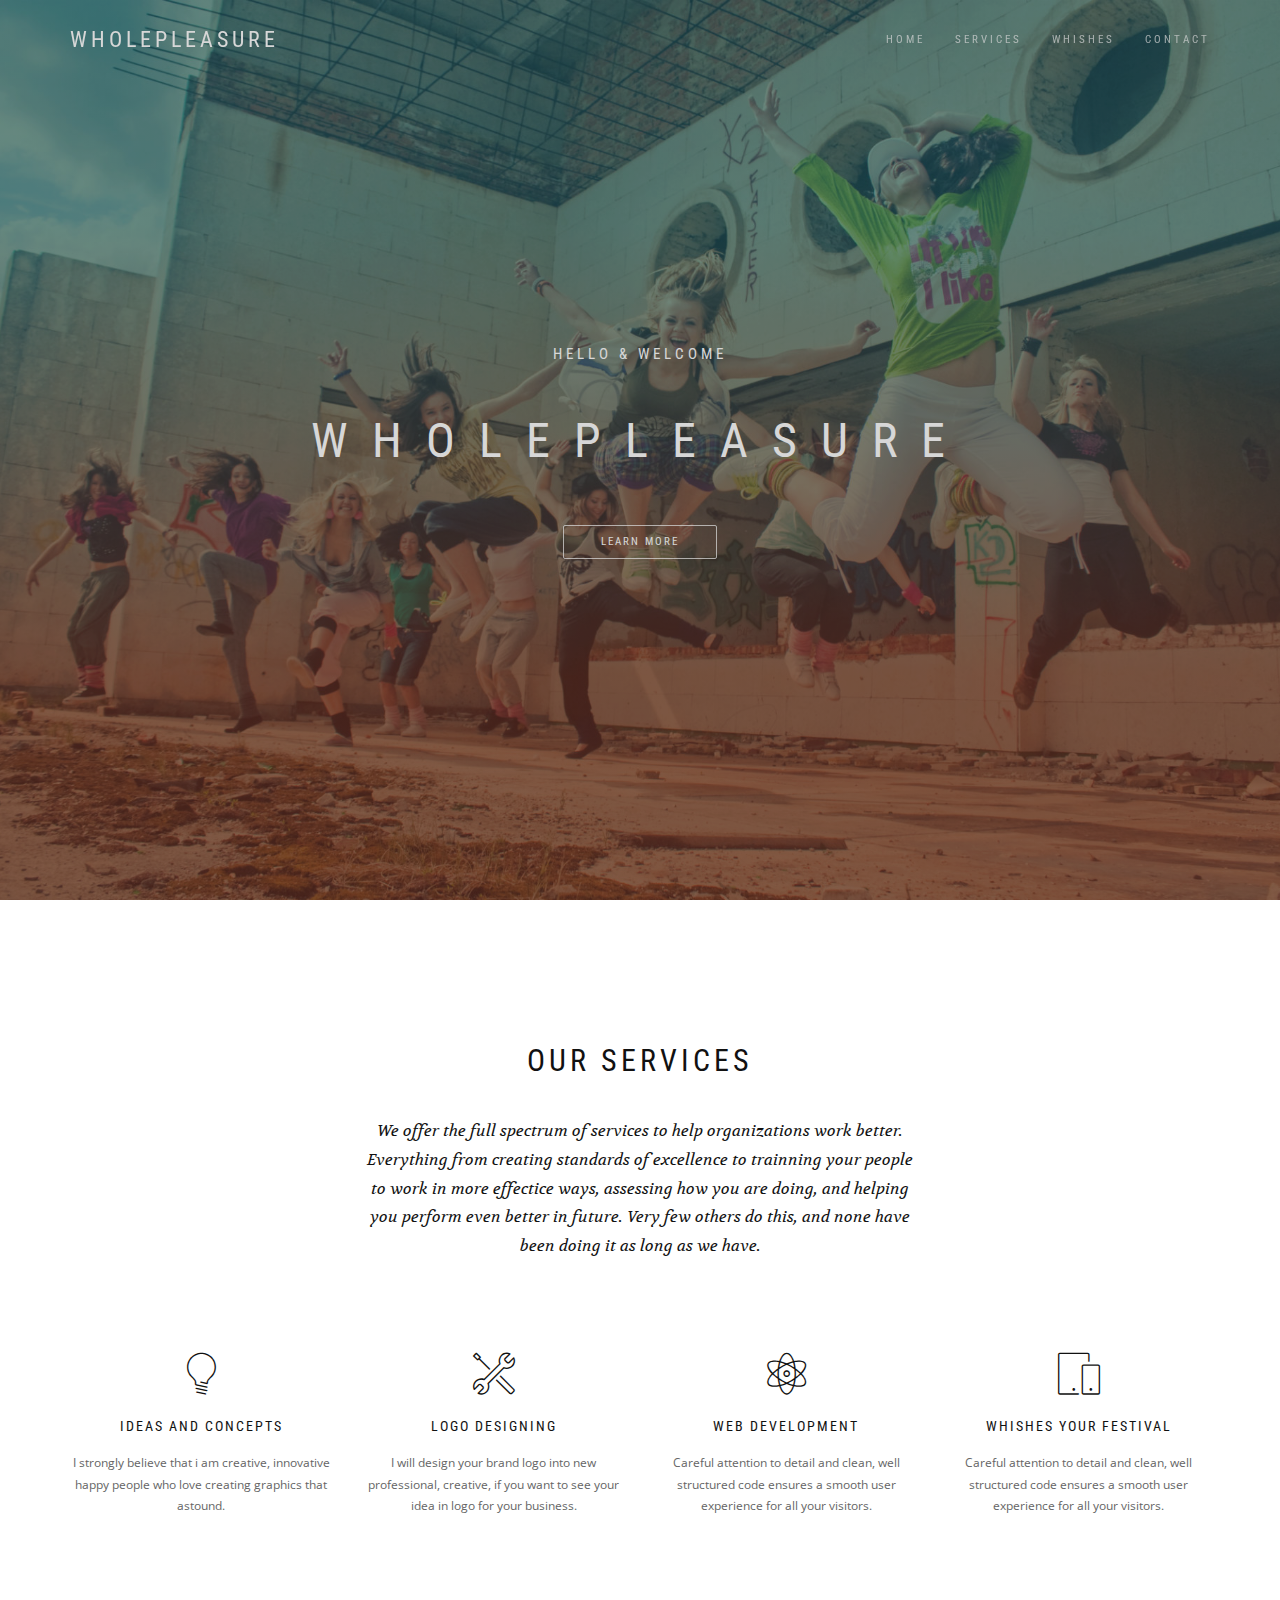
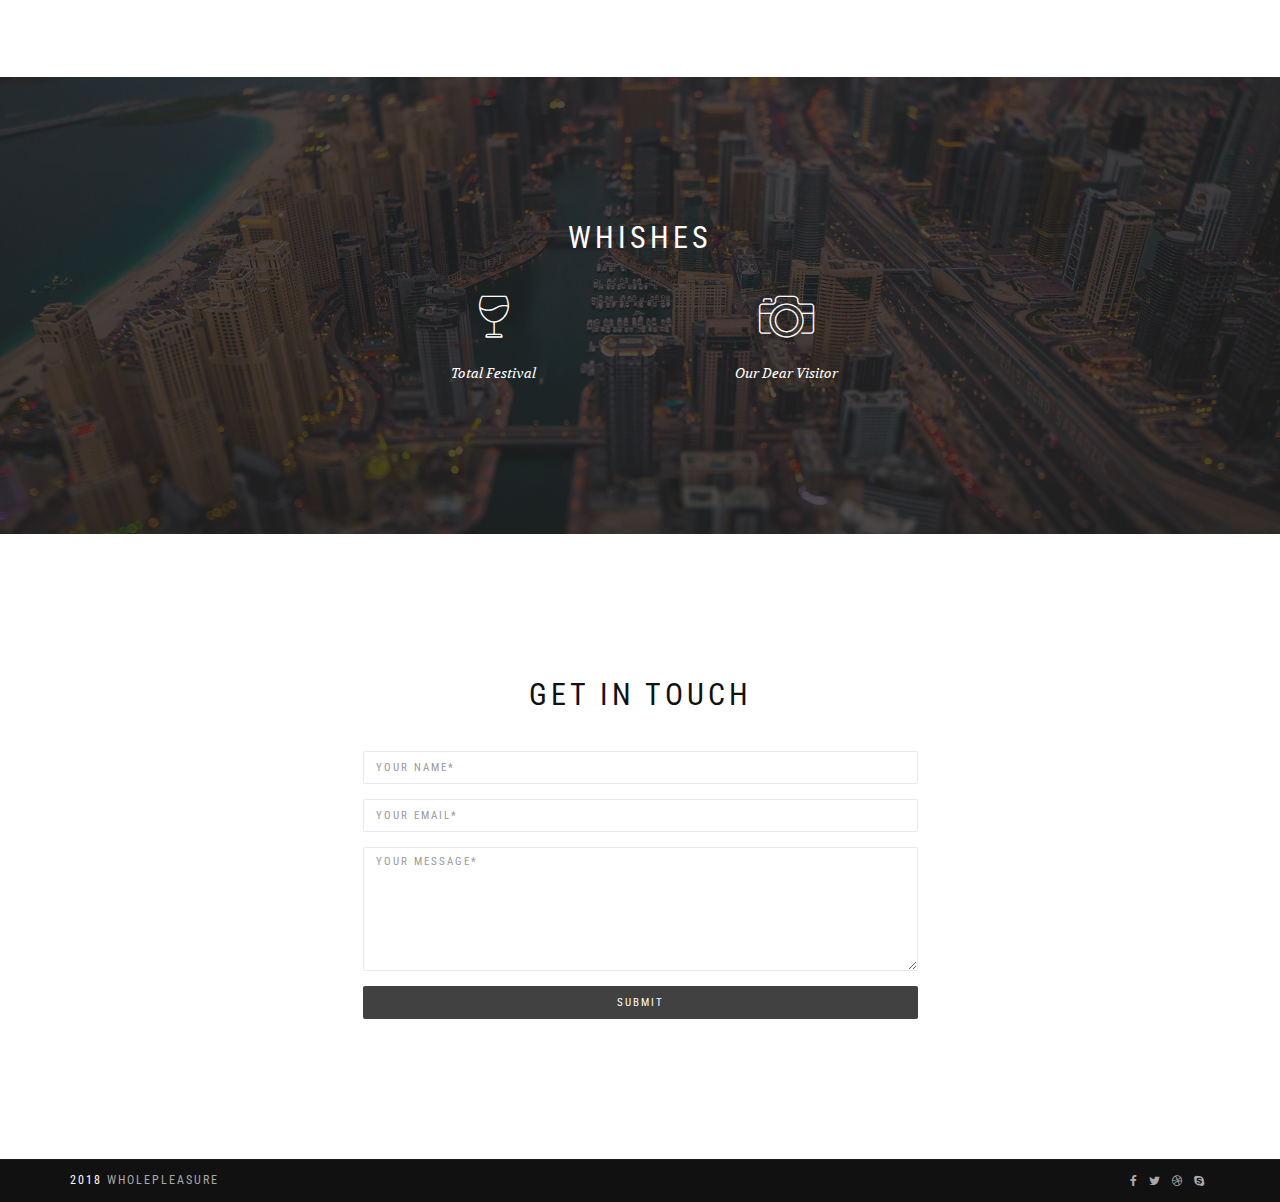
==== public/index.html @ 52332b9b "Initial" ====
<!DOCTYPE html>
<html lang="en-US" dir="ltr">
  <head>
    <meta charset="utf-8">
    <meta http-equiv="X-UA-Compatible" content="IE=edge">
    <meta name="viewport" content="width=device-width, initial-scale=1">
    <!--  
    Document Title
    =============================================
    -->
    <title>Titan | Multipurpose HTML5 Template</title>
    <!--  
    Favicons
    =============================================
    -->
    <link rel="manifest" href="/manifest.json">
    <meta name="msapplication-TileColor" content="#ffffff">
    <meta name="msapplication-TileImage" content="assets/images/favicons/ms-icon-144x144.png">
    <meta name="theme-color" content="#ffffff">
    <!--  
    Stylesheets
    =============================================
    
    -->
    <!-- Default stylesheets-->
    <link href="assets/lib/bootstrap/dist/css/bootstrap.min.css" rel="stylesheet">
    <!-- Template specific stylesheets-->
    <link href="https://fonts.googleapis.com/css?family=Roboto+Condensed:400,700" rel="stylesheet">
    <link href="https://fonts.googleapis.com/css?family=Volkhov:400i" rel="stylesheet">
    <link href="https://fonts.googleapis.com/css?family=Open+Sans:300,400,600,700,800" rel="stylesheet">
    <link href="assets/lib/animate.css/animate.css" rel="stylesheet">
    <link href="assets/lib/components-font-awesome/css/font-awesome.min.css" rel="stylesheet">
    <link href="assets/lib/et-line-font/et-line-font.css" rel="stylesheet">
    <link href="assets/lib/flexslider/flexslider.css" rel="stylesheet">
    <link href="assets/lib/owl.carousel/dist/assets/owl.carousel.min.css" rel="stylesheet">
    <link href="assets/lib/owl.carousel/dist/assets/owl.theme.default.min.css" rel="stylesheet">
    <link href="assets/lib/magnific-popup/dist/magnific-popup.css" rel="stylesheet">
    <link href="assets/lib/simple-text-rotator/simpletextrotator.css" rel="stylesheet">
    <!-- Main stylesheet and color file-->
    <link href="assets/css/style.css" rel="stylesheet">
    <link id="color-scheme" href="assets/css/colors/default.css" rel="stylesheet">
  </head>
  <body data-spy="scroll" data-target=".onpage-navigation" data-offset="60">
    <main>
      <div class="page-loader">
        <div class="loader">Loading...</div>
      </div>
      <nav class="navbar navbar-custom navbar-transparent navbar-fixed-top one-page" role="navigation">
        <div class="container">
          <div class="navbar-header">
            <button class="navbar-toggle" type="button" data-toggle="collapse" data-target="#custom-collapse"><span class="sr-only">Toggle navigation</span><span class="icon-bar"></span><span class="icon-bar"></span><span class="icon-bar"></span></button><a class="navbar-brand" href="index.html">Wholepleasure</a>
          </div>
          <div class="collapse navbar-collapse" id="custom-collapse">
            <ul class="nav navbar-nav navbar-right">
              <li><a href="#totop">Home</a></li>
              <li><a class="section-scroll" href="#services">Services</a></li>
              <li><a class="section-scroll" href="#whishes">Whishes</a></li>
              <li><a class="section-scroll" href="#contact">Contact</a></li>
            </ul>
          </div>
        </div>
      </nav>
      <section class="home-section home-full-height bg-dark bg-gradient" id="home" data-background="assets/images/301004.jpg">
        <div class="titan-caption">
          <div class="caption-content">
            <div class="font-alt mb-30 titan-title-size-1">Hello &amp; welcome</div>
            <div class="font-alt mb-40 titan-title-size-4">Wholepleasure</div><a class="section-scroll btn btn-border-w btn-round" href="#">Learn More</a>
          </div>
        </div>
      </section>
      <div class="main">
        <section class="module" id="services">
          <div class="container">
            <div class="row">
              <div class="col-sm-6 col-sm-offset-3">
                <h2 class="module-title font-alt">Our Services</h2>
                <div class="module-subtitle font-serif">We offer the full spectrum of services to help organizations work better. Everything from creating standards of excellence to trainning your people to work in more effectice ways, assessing how you are doing, and helping you perform even better in future. Very few others do this, and none have been doing it as long as we have.</div>
              </div>
            </div>
            <div class="row multi-columns-row">
              <div class="col-md-3 col-sm-6 col-xs-12">
                <div class="features-item">
                  <div class="features-icon"><span class="icon-lightbulb"></span></div>
                  <h3 class="features-title font-alt">Ideas and concepts</h3>
                  <p>I strongly believe that i am creative, innovative happy people who love creating graphics that astound.</p>
                </div>
              </div>
              <div class="col-md-3 col-sm-6 col-xs-12">
                <div class="features-item">
                  <div class="features-icon"><span class="icon-tools-2"></span></div>
                  <h3 class="features-title font-alt">LOGO DESIGNING</h3>
                  <p>I will design your brand logo into new professional, creative, if you want to see your idea in logo for your business.</p>
                </div>
              </div>
              <div class="col-md-3 col-sm-6 col-xs-12">
                <div class="features-item">
                  <div class="features-icon"><span class="icon-genius"></span></div>
                  <h3 class="features-title font-alt">WEB DEVELOPMENT</h3>
                  <p>Careful attention to detail and clean, well structured code ensures a smooth user experience for all your visitors.</p>
                </div>
              </div>
              <div class="col-md-3 col-sm-6 col-xs-12">
                <div class="features-item">
                  <div class="features-icon"><span class="icon-mobile"></span></div>
                  <h3 class="features-title font-alt">WHISHES YOUR FESTIVAL</h3>
                  <p>Careful attention to detail and clean, well structured code ensures a smooth user experience for all your visitors.</p>
                </div>
              </div>
            </div>
          </div>
        </section>
        <section id='whishes' class="module bg-dark-60" data-background="assets/images/723924.jpg">
          <div class="container">
            <div class="row">
              <div class="col-sm-6 col-sm-offset-3">
                <h2 class="module-title font-alt">WHISHES</h2>
                <div class="module-subtitle font-serif"></div>
              </div>
            </div>
            <div class="row multi-columns-row">
              <div class="col-sm-6 col-md-3 col-lg-3">
                              </div>
              <div class="col-sm-6 col-md-3 col-lg-3">
                <div class="count-item mb-sm-40">
                  <div class="count-icon"><span class="icon-wine"></span></div>
                  <h3 class="count-to font-alt" data-countto="8"></h3>
                  <h5 class="count-title font-serif">Total Festival</h5>
                </div>
              </div>
              <div class="col-sm-6 col-md-3 col-lg-3">
                <div class="count-item mb-sm-40">
                  <div class="count-icon"><span class="icon-camera"></span></div>
                  <h3 class="count-to font-alt" data-countto="184"></h3>
                  <h5 class="count-title font-serif">Our Dear Visitor</h5>
                </div>
              </div>
              <div class="col-sm-6 col-md-3 col-lg-3">
                
              </div>
            </div>
          </div>
        </section>
        </div>
        <section class="module" id="contact">
          <div class="container">
            <div class="row">
              <div class="col-sm-6 col-sm-offset-3">
                <h2 class="module-title font-alt">Get in touch</h2>
                <div class="module-subtitle font-serif"></div>
              </div>
            </div>
            <div class="row">
              <div class="col-sm-6 col-sm-offset-3">
                <form id="contactForm" role="form" method="post" action="php/contact.php">
                  <div class="form-group">
                    <label class="sr-only" for="name">Name</label>
                    <input class="form-control" type="text" id="name" name="name" placeholder="Your Name*" required="required" data-validation-required-message="Please enter your name."/>
                    <p class="help-block text-danger"></p>
                  </div>
                  <div class="form-group">
                    <label class="sr-only" for="email">Email</label>
                    <input class="form-control" type="email" id="email" name="email" placeholder="Your Email*" required="required" data-validation-required-message="Please enter your email address."/>
                    <p class="help-block text-danger"></p>
                  </div>
                  <div class="form-group">
                    <textarea class="form-control" rows="7" id="message" name="message" placeholder="Your Message*" required="required" data-validation-required-message="Please enter your message."></textarea>
                    <p class="help-block text-danger"></p>
                  </div>
                  <div class="text-center">
                    <button class="btn btn-block btn-round btn-d" id="cfsubmit" type="submit">Submit</button>
                  </div>
                </form>
                <div class="ajax-response font-alt" id="contactFormResponse"></div>
              </div>
            </div>
          </div>
        </section>
        <hr class="divider-d">
        <footer class="footer bg-dark">
          <div class="container">
            <div class="row">
              <div class="col-sm-6">
                <p class="copyright font-alt">2018&nbsp;<a href="index.html">Wholepleasure</a></p>
              </div>
              <div class="col-sm-6">
                <div class="footer-social-links"><a href="#"><i class="fa fa-facebook"></i></a><a href="#"><i class="fa fa-twitter"></i></a><a href="#"><i class="fa fa-dribbble"></i></a><a href="#"><i class="fa fa-skype"></i></a>
                </div>
              </div>
            </div>
          </div>
        </footer>
      </div>
      <div class="scroll-up"><a href="#totop"><i class="fa fa-angle-double-up"></i></a></div>
    </main>
    <!--  
    JavaScripts
    =============================================
    -->
    <script src="assets/lib/jquery/dist/jquery.js"></script>
    <script src="assets/lib/bootstrap/dist/js/bootstrap.min.js"></script>
    <script src="assets/lib/wow/dist/wow.js"></script>
    <script src="assets/lib/jquery.mb.ytplayer/dist/jquery.mb.YTPlayer.js"></script>
    <script src="assets/lib/isotope/dist/isotope.pkgd.js"></script>
    <script src="assets/lib/imagesloaded/imagesloaded.pkgd.js"></script>
    <script src="assets/lib/flexslider/jquery.flexslider.js"></script>
    <script src="assets/lib/owl.carousel/dist/owl.carousel.min.js"></script>
    <script src="assets/lib/smoothscroll.js"></script>
    <script src="assets/lib/magnific-popup/dist/jquery.magnific-popup.js"></script>
    <script src="assets/lib/simple-text-rotator/jquery.simple-text-rotator.min.js"></script>
    <script src="assets/js/plugins.js"></script>
    <script src="assets/js/main.js"></script>
  </body>
</html>
---- public/assets/lib/et-line-font/et-line-font.css ----
@font-face {
	font-family: 'et-line';
	src:url('fonts/et-line.eot');
	src:url('fonts/et-line.eot?#iefix') format('embedded-opentype'),
		url('fonts/et-line.woff') format('woff'),
		url('fonts/et-line.ttf') format('truetype'),
		url('fonts/et-line.svg#et-line') format('svg');
	font-weight: normal;
	font-style: normal;
}

/* Use the following CSS code if you want to use data attributes for inserting your icons */
[data-icon]:before {
	font-family: 'et-line';
	content: attr(data-icon);
	speak: none;
	font-weight: normal;
	font-variant: normal;
	text-transform: none;
	line-height: 1;
	-webkit-font-smoothing: antialiased;
	-moz-osx-font-smoothing: grayscale;
	display:inline-block;
}

/* Use the following CSS code if you want to have a class per icon */
/*
Instead of a list of all class selectors,
you can use the generic selector below, but it's slower:
[class*="icon-"] {
*/
.icon-mobile, .icon-laptop, .icon-desktop, .icon-tablet, .icon-phone, .icon-document, .icon-documents, .icon-search, .icon-clipboard, .icon-newspaper, .icon-notebook, .icon-book-open, .icon-browser, .icon-calendar, .icon-presentation, .icon-picture, .icon-pictures, .icon-video, .icon-camera, .icon-printer, .icon-toolbox, .icon-briefcase, .icon-wallet, .icon-gift, .icon-bargraph, .icon-grid, .icon-expand, .icon-focus, .icon-edit, .icon-adjustments, .icon-ribbon, .icon-hourglass, .icon-lock, .icon-megaphone, .icon-shield, .icon-trophy, .icon-flag, .icon-map, .icon-puzzle, .icon-basket, .icon-envelope, .icon-streetsign, .icon-telescope, .icon-gears, .icon-key, .icon-paperclip, .icon-attachment, .icon-pricetags, .icon-lightbulb, .icon-layers, .icon-pencil, .icon-tools, .icon-tools-2, .icon-scissors, .icon-paintbrush, .icon-magnifying-glass, .icon-circle-compass, .icon-linegraph, .icon-mic, .icon-strategy, .icon-beaker, .icon-caution, .icon-recycle, .icon-anchor, .icon-profile-male, .icon-profile-female, .icon-bike, .icon-wine, .icon-hotairballoon, .icon-globe, .icon-genius, .icon-map-pin, .icon-dial, .icon-chat, .icon-heart, .icon-cloud, .icon-upload, .icon-download, .icon-target, .icon-hazardous, .icon-piechart, .icon-speedometer, .icon-global, .icon-compass, .icon-lifesaver, .icon-clock, .icon-aperture, .icon-quote, .icon-scope, .icon-alarmclock, .icon-refresh, .icon-happy, .icon-sad, .icon-facebook, .icon-twitter, .icon-googleplus, .icon-rss, .icon-tumblr, .icon-linkedin, .icon-dribbble {
	font-family: 'et-line';
	speak: none;
	font-style: normal;
	font-weight: normal;
	font-variant: normal;
	text-transform: none;
	line-height: 1;
	-webkit-font-smoothing: antialiased;
	-moz-osx-font-smoothing: grayscale;
	display:inline-block;
}
.icon-mobile:before {
	content: "\e000";
}
.icon-laptop:before {
	content: "\e001";
}
.icon-desktop:before {
	content: "\e002";
}
.icon-tablet:before {
	content: "\e003";
}
.icon-phone:before {
	content: "\e004";
}
.icon-document:before {
	content: "\e005";
}
.icon-documents:before {
	content: "\e006";
}
.icon-search:before {
	content: "\e007";
}
.icon-clipboard:before {
	content: "\e008";
}
.icon-newspaper:before {
	content: "\e009";
}
.icon-notebook:before {
	content: "\e00a";
}
.icon-book-open:before {
	content: "\e00b";
}
.icon-browser:before {
	content: "\e00c";
}
.icon-calendar:before {
	content: "\e00d";
}
.icon-presentation:before {
	content: "\e00e";
}
.icon-picture:before {
	content: "\e00f";
}
.icon-pictures:before {
	content: "\e010";
}
.icon-video:before {
	content: "\e011";
}
.icon-camera:before {
	content: "\e012";
}
.icon-printer:before {
	content: "\e013";
}
.icon-toolbox:before {
	content: "\e014";
}
.icon-briefcase:before {
	content: "\e015";
}
.icon-wallet:before {
	content: "\e016";
}
.icon-gift:before {
	content: "\e017";
}
.icon-bargraph:before {
	content: "\e018";
}
.icon-grid:before {
	content: "\e019";
}
.icon-expand:before {
	content: "\e01a";
}
.icon-focus:before {
	content: "\e01b";
}
.icon-edit:before {
	content: "\e01c";
}
.icon-adjustments:before {
	content: "\e01d";
}
.icon-ribbon:before {
	content: "\e01e";
}
.icon-hourglass:before {
	content: "\e01f";
}
.icon-lock:before {
	content: "\e020";
}
.icon-megaphone:before {
	content: "\e021";
}
.icon-shield:before {
	content: "\e022";
}
.icon-trophy:before {
	content: "\e023";
}
.icon-flag:before {
	content: "\e024";
}
.icon-map:before {
	content: "\e025";
}
.icon-puzzle:before {
	content: "\e026";
}
.icon-basket:before {
	content: "\e027";
}
.icon-envelope:before {
	content: "\e028";
}
.icon-streetsign:before {
	content: "\e029";
}
.icon-telescope:before {
	content: "\e02a";
}
.icon-gears:before {
	content: "\e02b";
}
.icon-key:before {
	content: "\e02c";
}
.icon-paperclip:before {
	content: "\e02d";
}
.icon-attachment:before {
	content: "\e02e";
}
.icon-pricetags:before {
	content: "\e02f";
}
.icon-lightbulb:before {
	content: "\e030";
}
.icon-layers:before {
	content: "\e031";
}
.icon-pencil:before {
	content: "\e032";
}
.icon-tools:before {
	content: "\e033";
}
.icon-tools-2:before {
	content: "\e034";
}
.icon-scissors:before {
	content: "\e035";
}
.icon-paintbrush:before {
	content: "\e036";
}
.icon-magnifying-glass:before {
	content: "\e037";
}
.icon-circle-compass:before {
	content: "\e038";
}
.icon-linegraph:before {
	content: "\e039";
}
.icon-mic:before {
	content: "\e03a";
}
.icon-strategy:before {
	content: "\e03b";
}
.icon-beaker:before {
	content: "\e03c";
}
.icon-caution:before {
	content: "\e03d";
}
.icon-recycle:before {
	content: "\e03e";
}
.icon-anchor:before {
	content: "\e03f";
}
.icon-profile-male:before {
	content: "\e040";
}
.icon-profile-female:before {
	content: "\e041";
}
.icon-bike:before {
	content: "\e042";
}
.icon-wine:before {
	content: "\e043";
}
.icon-hotairballoon:before {
	content: "\e044";
}
.icon-globe:before {
	content: "\e045";
}
.icon-genius:before {
	content: "\e046";
}
.icon-map-pin:before {
	content: "\e047";
}
.icon-dial:before {
	content: "\e048";
}
.icon-chat:before {
	content: "\e049";
}
.icon-heart:before {
	content: "\e04a";
}
.icon-cloud:before {
	content: "\e04b";
}
.icon-upload:before {
	content: "\e04c";
}
.icon-download:before {
	content: "\e04d";
}
.icon-target:before {
	content: "\e04e";
}
.icon-hazardous:before {
	content: "\e04f";
}
.icon-piechart:before {
	content: "\e050";
}
.icon-speedometer:before {
	content: "\e051";
}
.icon-global:before {
	content: "\e052";
}
.icon-compass:before {
	content: "\e053";
}
.icon-lifesaver:before {
	content: "\e054";
}
.icon-clock:before {
	content: "\e055";
}
.icon-aperture:before {
	content: "\e056";
}
.icon-quote:before {
	content: "\e057";
}
.icon-scope:before {
	content: "\e058";
}
.icon-alarmclock:before {
	content: "\e059";
}
.icon-refresh:before {
	content: "\e05a";
}
.icon-happy:before {
	content: "\e05b";
}
.icon-sad:before {
	content: "\e05c";
}
.icon-facebook:before {
	content: "\e05d";
}
.icon-twitter:before {
	content: "\e05e";
}
.icon-googleplus:before {
	content: "\e05f";
}
.icon-rss:before {
	content: "\e060";
}
.icon-tumblr:before {
	content: "\e061";
}
.icon-linkedin:before {
	content: "\e062";
}
.icon-dribbble:before {
	content: "\e063";
}
---- public/assets/lib/simple-text-rotator/simpletextrotator.css ----
.rotating {
  display: inline-block;
  -webkit-transform-style: preserve-3d;
  -moz-transform-style: preserve-3d;
  -ms-transform-style: preserve-3d;
  -o-transform-style: preserve-3d;
  transform-style: preserve-3d;
  -webkit-transform: rotateX(0) rotateY(0) rotateZ(0);
  -moz-transform: rotateX(0) rotateY(0) rotateZ(0);
  -ms-transform: rotateX(0) rotateY(0) rotateZ(0);
  -o-transform: rotateX(0) rotateY(0) rotateZ(0);
  transform: rotateX(0) rotateY(0) rotateZ(0);
  -webkit-transition: 0.5s;
  -moz-transition: 0.5s;
  -ms-transition: 0.5s;
  -o-transition: 0.5s;
  transition: 0.5s;
  -webkit-transform-origin-x: 50%;
}

.rotating.flip {
  position: relative;
}

.rotating .front, .rotating .back {
  left: 0;
  top: 0;
  -webkit-backface-visibility: hidden;
  -moz-backface-visibility: hidden;
  -ms-backface-visibility: hidden;
  -o-backface-visibility: hidden;
  backface-visibility: hidden;
}

.rotating .front {
  position: absolute;
  display: inline-block;
  -webkit-transform: translate3d(0,0,1px);
  -moz-transform: translate3d(0,0,1px);
  -ms-transform: translate3d(0,0,1px);
  -o-transform: translate3d(0,0,1px);
  transform: translate3d(0,0,1px);
}

.rotating.flip .front {
  z-index: 1;
}

.rotating .back {
  display: block;
  opacity: 0;
}

.rotating.spin {
  -webkit-transform: rotate(360deg) scale(0);
  -moz-transform: rotate(360deg) scale(0);
  -ms-transform: rotate(360deg) scale(0);
  -o-transform: rotate(360deg) scale(0);
  transform: rotate(360deg) scale(0);
}



.rotating.flip .back {
  z-index: 2;
  display: block;
  opacity: 1;
  
  -webkit-transform: rotateY(180deg) translate3d(0,0,0);
  -moz-transform: rotateY(180deg) translate3d(0,0,0);
  -ms-transform: rotateY(180deg) translate3d(0,0,0);
  -o-transform: rotateY(180deg) translate3d(0,0,0);
  transform: rotateY(180deg) translate3d(0,0,0);
}

.rotating.flip.up .back {
  -webkit-transform: rotateX(180deg) translate3d(0,0,0);
  -moz-transform: rotateX(180deg) translate3d(0,0,0);
  -ms-transform: rotateX(180deg) translate3d(0,0,0);
  -o-transform: rotateX(180deg) translate3d(0,0,0);
  transform: rotateX(180deg) translate3d(0,0,0);
}

.rotating.flip.cube .front {
  -webkit-transform: translate3d(0,0,100px) scale(0.9,0.9);
  -moz-transform: translate3d(0,0,100px) scale(0.85,0.85);
  -ms-transform: translate3d(0,0,100px) scale(0.85,0.85);
  -o-transform: translate3d(0,0,100px) scale(0.85,0.85);
  transform: translate3d(0,0,100px) scale(0.85,0.85);
}

.rotating.flip.cube .back {
  -webkit-transform: rotateY(180deg) translate3d(0,0,100px) scale(0.9,0.9);
  -moz-transform: rotateY(180deg) translate3d(0,0,100px) scale(0.85,0.85);
  -ms-transform: rotateY(180deg) translate3d(0,0,100px) scale(0.85,0.85);
  -o-transform: rotateY(180deg) translate3d(0,0,100px) scale(0.85,0.85);
  transform: rotateY(180deg) translate3d(0,0,100px) scale(0.85,0.85);
}

.rotating.flip.cube.up .back {
  -webkit-transform: rotateX(180deg) translate3d(0,0,100px) scale(0.9,0.9);
  -moz-transform: rotateX(180deg) translate3d(0,0,100px) scale(0.85,0.85);
  -ms-transform: rotateX(180deg) translate3d(0,0,100px) scale(0.85,0.85);
  -o-transform: rotateX(180deg) translate3d(0,0,100px) scale(0.85,0.85);
  transform: rotateX(180deg) translate3d(0,0,100px) scale(0.85,0.85);
}
---- public/assets/css/style.css ----
/*--------------------------------------------------------------
	Common
--------------------------------------------------------------*/
html {
  overflow-y: scroll;
  overflow-x: hidden;
  -ms-overflow-style: scrollbar;
}

body {
  background: #fff;
  font: 400 12px/1.8 "Open Sans", sans-serif;
  color: #666;
  -webkit-font-smoothing: antialiased;
}

img {
  max-width: 100%;
  height: auto;
}

iframe {
  border: 0;
}

.align-center {
  text-align: center;
}

.align-left {
  text-align: left !important;
}

.position-relative {
  position: relative;
}

.leftauto {
  right: 0 !important;
  left: auto !important;
}

/* Transition elsements */
a,
.btn {
  transition: all 0.125s ease-in-out 0s;
}

.client-logo,
.gallery-caption,
.gallery-image:after,
.gallery-image img,
.price-table,
.team-detail,
.team-image:after,
.work-caption,
.work-image > img,
.work-image:after,
.post-thumbnail,
.post-video,
.post-images-slider {
  transition: all 0.3s ease-in-out 0s;
}

/* Reset box-shadow */
.btn,
.well,
.panel,
.progress,
.form-control,
.form-control:hover,
.form-control:focus,
.navbar-custom .dropdown-menu {
  box-shadow: none;
}

/* Reset border-radius */
.well,
.label,
.alert,
.progress,
.form-control,
.modal-content,
.panel-heading,
.panel-group .panel,
.nav-tabs > li > a,
.nav-pills > li > a {
  border-radius: 2px;
}

.pr-remove {
  /*vertical-align: middle !important;*/
  text-align: center;
}

.examples {
  border-radius: 2px;
  padding: 7px 5px;
  margin: 0 0 40px;
}

.examples.bg-dark {
  background: #333;
  border: 0;
}

.et-icons .box1 {
  border: 1px solid #e5e5e5;
  display: block;
  width: 25%;
  float: left;
  padding: 0;
  font-size: 13px;
  margin: -1px 0 0 -1px;
}

.et-icons .box1 > span {
  display: inline-block;
  border-right: 1px solid #e5e5e5;
  min-width: 60px;
  min-height: 60px;
  text-align: center;
  line-height: 60px;
  font-size: 28px;
  margin-right: 5px;
}

.fa-icons > div {
  padding: 0;
  border: 1px solid #e5e5e5;
  margin: -1px 0 0 -1px;
  font-size: 13px;
}

.fa-icons > div > i {
  display: inline-block;
  margin-right: 5px;
  min-width: 40px;
  min-height: 40px;
  border-right: 1px solid #f1f1f1;
  line-height: 40px;
  text-align: center;
  font-size: 14px;
}

.help-block ul {
  list-style: none;
  padding: 0;
  margin: 0;
}

/* Sections */
.navbar-custom + .main {
  margin-top: 50px;
}

.main {
  position: relative;
  background-color: #fff;
  z-index: 1;
}

.module,
.module-small {
  position: relative;
  padding: 140px 0;
  background-repeat: no-repeat;
  background-position: 50% 50%;
  background-size: cover;
}

/* Module header */
.module-small {
  padding: 70px 0;
}

.module-extra-small {
  padding: 25px 0px;
}

.module-medium {
  padding: 75px 0px;
}

.holder-w {
  position: relative;
  display: table-cell;
  vertical-align: middle;
  height: 1px;
  width: 50%;
}

.holder-w:before {
  border-top: 1px solid #eaeaea;
  position: relative;
  display: block;
  content: "";
  top: 1px;
  height: 1px;
  width: 100%;
}

/* Sections dividers */
.divider-w {
  border-top: 1px solid #eaeaea;
  margin: 0;
}

.divider-d {
  border-top: 1px solid #202020;
  margin: 0;
}

/* Half-image */
.side-image {
  position: absolute;
  height: 100%;
  background-repeat: no-repeat;
  background-position: 50% 50%;
  background-size: cover;
}

.side-image-text {
  background: #fff;
  border-top: 1px solid #e5e5e5;
  border-bottom: 1px solid #e5e5e5;
  padding: 140px 60px 140px;
}

/* Dark background */
.bg-dark,
.bg-dark-30,
.bg-dark-60,
.bg-dark-90,
.bg-dark .module-title,
.bg-dark-30 .module-title,
.bg-dark-60 .module-title,
.bg-dark-90 .module-title,
.bg-dark .module-subtitle,
.bg-dark-30 .module-subtitle,
.bg-dark-60 .module-subtitle,
.bg-dark-90 .module-subtitle,
.bg-dark .alt-module-subtitle h5,
.bg-dark-30 .alt-module-subtitle h5,
.bg-dark-60 .alt-module-subtitle h5,
.bg-dark-90 .alt-module-subtitle h5 {
  color: #fff;
}

.bg-dark {
  background: #111;
}

.bg-dark-30:before {
  position: absolute;
  background: rgba(2, 2, 2, 0.4);
  content: " ";
  height: 100%;
  width: 100%;
  left: 0;
  top: 0;
}

.bg-dark-60:before {
  position: absolute;
  background: rgba(34, 34, 34, 0.8);
  content: " ";
  height: 100%;
  width: 100%;
  left: 0;
  top: 0;
}

.bg-dark-90:before {
  position: absolute;
  background: rgba(34, 34, 34, 0.9);
  content: " ";
  height: 100%;
  width: 100%;
  left: 0;
  top: 0;
}

.bg-gradient:before {
  position: absolute;
  background: url([data-uri]);
  /* FF3.6+ */
  /* Chrome,Safari4+ */
  /* Chrome10+,Safari5.1+ */
  /* Opera 11.10+ */
  /* IE10+ */
  background: linear-gradient(to bottom, rgba(40, 115, 113, 0.57) 25%, rgba(115, 54, 31, 0.67) 75%);
  /* W3C */
  filter: progid:DXImageTransform.Microsoft.gradient( startColorstr='#00ffffff', endColorstr='#000000',GradientType=0 );
  /* IE6-8 */
  content: " ";
  height: 100%;
  width: 100%;
  left: 0;
  top: 0;
}

.bg-light {
  background: #f6f6f6;
}

.parallax-bg {
  background-attachment: fixed;
  background-size: cover;
}

/* Vertical margin, padding */
.p-0 {
  padding: 0 !important;
}

.pt-0 {
  padding-top: 0 !important;
}

.pt-10 {
  padding-top: 10px !important;
}

.pt-20 {
  padding-top: 20px !important;
}

.pt-30 {
  padding-top: 30px !important;
}

.pt-40 {
  padding-top: 40px !important;
}

.pt-50 {
  padding-top: 50px !important;
}

.pt-140 {
  padding-top: 140px !important;
}

.pb-0 {
  padding-bottom: 0 !important;
}

.pb-10 {
  padding-bottom: 10px !important;
}

.pb-20 {
  padding-bottom: 20px !important;
}

.pb-30 {
  padding-bottom: 30px !important;
}

.pb-40 {
  padding-bottom: 40px !important;
}

.pb-50 {
  padding-bottom: 50px !important;
}

.pb-140 {
  padding-bottom: 140px !important;
}

.m-0 {
  margin: 0 !important;
}

.mt-0 {
  margin-top: 0 !important;
}

.mt-10 {
  margin-top: 10px !important;
}

.mt-20 {
  margin-top: 20px !important;
}

.mt-30 {
  margin-top: 30px !important;
}

.mt-40 {
  margin-top: 40px !important;
}

.mt-50 {
  margin-top: 50px !important;
}

.mt-60 {
  margin-top: 60px !important;
}

.mt-70 {
  margin-top: 70px !important;
}

.mt-80 {
  margin-top: 80px !important;
}

.mb-0 {
  margin-bottom: 0 !important;
}

.mb-10 {
  margin-bottom: 10px !important;
}

.mb-20 {
  margin-bottom: 20px !important;
}

.mb-30 {
  margin-bottom: 30px !important;
}

.mb-40 {
  margin-bottom: 40px !important;
}

.mb-50 {
  margin-bottom: 50px !important;
}

.mb-60 {
  margin-bottom: 60px !important;
}

.mb-70 {
  margin-bottom: 70px !important;
}

.mb-80 {
  margin-bottom: 80px !important;
}

@media only screen and (max-width: 991px) {
  .mt-sm-0 {
    margin-top: 0 !important;
  }
  .mt-sm-10 {
    margin-top: 10px !important;
  }
  .mt-sm-20 {
    margin-top: 20px !important;
  }
  .mt-sm-30 {
    margin-top: 30px !important;
  }
  .mt-sm-40 {
    margin-top: 40px !important;
  }
  .mt-sm-50 {
    margin-top: 50px !important;
  }
  .mt-sm-60 {
    margin-top: 60px !important;
  }
  .mt-sm-70 {
    margin-top: 70px !important;
  }
  .mt-sm-80 {
    margin-top: 80px !important;
  }
  .mb-sm-0 {
    margin-bottom: 0 !important;
  }
  .mb-sm-10 {
    margin-bottom: 10px !important;
  }
  .mb-sm-20 {
    margin-bottom: 20px !important;
  }
  .mb-sm-30 {
    margin-bottom: 30px !important;
  }
  .mb-sm-40 {
    margin-bottom: 40px !important;
  }
  .mb-sm-50 {
    margin-bottom: 50px !important;
  }
  .mb-sm-60 {
    margin-bottom: 60px !important;
  }
  .mb-sm-70 {
    margin-bottom: 70px !important;
  }
  .mb-sm-80 {
    margin-bottom: 80px !important;
  }
}

@media only screen and (max-width: 767px) {
  .mt-xs-0 {
    margin-top: 0 !important;
  }
  .mt-xs-10 {
    margin-top: 10px !important;
  }
  .mt-xs-20 {
    margin-top: 20px !important;
  }
  .mt-xs-30 {
    margin-top: 30px !important;
  }
  .mt-xs-40 {
    margin-top: 40px !important;
  }
  .mt-xs-50 {
    margin-top: 50px !important;
  }
  .mt-xs-60 {
    margin-top: 60px !important;
  }
  .mt-xs-70 {
    margin-top: 70px !important;
  }
  .mt-xs-80 {
    margin-top: 80px !important;
  }
  .mb-xs-0 {
    margin-bottom: 0 !important;
  }
  .mb-xs-10 {
    margin-bottom: 10px !important;
  }
  .mb-xs-20 {
    margin-bottom: 20px !important;
  }
  .mb-xs-30 {
    margin-bottom: 30px !important;
  }
  .mb-xs-40 {
    margin-bottom: 40px !important;
  }
  .mb-xs-50 {
    margin-bottom: 50px !important;
  }
  .mb-xs-60 {
    margin-bottom: 60px !important;
  }
  .mb-xs-70 {
    margin-bottom: 70px !important;
  }
  .mb-xs-80 {
    margin-bottom: 80px !important;
  }
}

/* Scroll to top */
.scroll-up {
  position: fixed;
  display: none;
  bottom: 7px;
  right: 7px;
  z-index: 999;
}

.scroll-up a {
  background: #fff;
  display: block;
  height: 28px;
  width: 28px;
  text-align: center;
  line-height: 28px;
  font-size: 14px;
  color: #000;
  opacity: 0.6;
  border-radius: 2px;
}

.scroll-up a:hover,
.scroll-up a:active {
  opacity: 1;
  color: #000;
}

/* Video */
.video-controls-box {
  position: absolute !important;
  bottom: 40px;
  left: 0;
  width: 100%;
  z-index: 1;
}

.video-controls-box a {
  display: inline-block;
  color: #fff;
  margin: 0 5px 0 0;
}

/* Landing Page */
.landing-reason:before {
  position: absolute;
  content: " ";
  width: 100%;
  height: 100%;
  left: 0;
  top: 0;
  background-color: rgba(66, 26, 107, 0.9);
}

.landing-reason {
  color: #fff;
  font-size: 13px;
}

.landing-image-text {
  padding-top: 70px;
  padding-bottom: 0px;
}

.landing-image-text h2 {
  margin-top: 100px;
  margin-bottom: 15px;
}

.landing-screenshot:before {
  position: absolute;
  content: " ";
  width: 100%;
  height: 100%;
  left: 0;
  top: 0;
  background-color: rgba(66, 60, 130, 0.5);
}

.alert i {
  margin-right: 5px;
}

/*--------------------------------------------------------------
	Buttons
--------------------------------------------------------------*/
.btn {
  border-radius: 0;
  font-family: "Roboto Condensed", sans-serif;
  text-transform: uppercase;
  letter-spacing: 2px;
  font-size: 11px;
  padding: 8px 37px;
}

.btn.active.focus,
.btn.active:focus,
.btn.focus,
.btn:active.focus,
.btn:active:focus,
.btn:focus {
  outline: 0;
}

.btn.btn-round {
  border-radius: 2px;
}

.btn.btn-circle {
  border-radius: 30px;
}

.btn.btn-w {
  background: rgba(255, 255, 255, 0.8);
  color: #111;
}

.btn.btn-w:hover,
.btn.btn-w:focus {
  background: white;
  color: #111;
}

.btn.btn-g {
  background: #e5e5e5;
  color: #111;
}

.btn.btn-g:hover,
.btn.btn-g:focus {
  background: #d8d8d8;
  color: #111;
}

.btn.btn-border-w {
  background: transparent;
  border: 1px solid rgba(255, 255, 255, 0.75);
  color: #fff;
}

.btn.btn-border-w:hover,
.btn.btn-border-w:focus {
  background: #fff;
  border-color: transparent;
  color: #111;
}

.btn.btn-d {
  background: rgba(17, 17, 17, 0.8);
  color: #fff;
}

.btn.btn-d:hover,
.btn.btn-d:focus {
  background: #111111;
}

.btn.btn-b {
  background: #111111;
  color: #fff;
}

.btn.btn-b:hover,
.btn.btn-b:focus {
  background: rgba(17, 17, 17, 0.8);
}

.btn-border-d {
  background: transparent;
  border: 1px solid #111111;
  color: #111;
}

.btn.btn-border-d:hover,
.btn.btn-border-d:focus {
  background: #111111;
  color: #fff;
}

.btn.btn-font-w {
  background: rgba(255, 255, 255, 0.8);
  color: #fff;
}

.btn.btn-font-w:hover {
  background: #fff;
  color: #111;
}

/* Buttons size */
.btn.btn-lg {
  padding: 12px 45px;
  font-size: 13px;
}

.btn.btn-sm {
  padding: 6px 25px;
  font-size: 10px;
  letter-spacing: 1px;
}

.btn.btn-xs {
  padding: 4px 19px;
  font-size: 10px;
  letter-spacing: 0;
}

.btn-list .btn {
  margin: 5px 0;
}

.search-btn {
  position: absolute;
  background: transparent;
  border: none;
  overflow: hidden;
  top: 50%;
  right: 1px;
  width: 42px;
  height: 40px;
  line-height: 38px;
  font-size: 14px;
  outline: none;
  color: #999;
  margin-top: -20px;
}

.image-button {
  margin: 0px 5px;
}

/*--------------------------------------------------------------
	Forms
--------------------------------------------------------------*/
/* Selection */
::-moz-selection {
  background: #000;
  color: #fff;
}

::-webkit-selection {
  background: #000;
  color: #fff;
}

::selection {
  background: #000;
  color: #fff;
}

/* Forms common style */
.form-control {
  font-family: "Roboto Condensed", sans-serif;
  text-transform: uppercase;
  letter-spacing: 2px;
  font-size: 11px;
  height: 33px;
  border: 1px solid #EAEAEA;
  border-radius: 2px;
  transition: all 0.4s ease-in-out 0s;
}

.form-control:focus {
  border-color: #CACACA;
}

/* Forms size */
.input-lg,
.form-horizontal .form-group-lg .form-control {
  height: 43px;
  font-size: 13px;
}

.input-sm, .form-horizontal .form-group-sm .form-control {
  height: 29px;
  font-size: 10px;
}

.rqst-form {
  margin-top: 27px;
}

.rqst-form .btn {
  margin-top: 5px;
}

.input-group-addon {
  border: 1px solid #e4e4e4 !important;
}

/*--------------------------------------------------------------
	Typography
--------------------------------------------------------------*/
a {
  color: #111;
}

a:hover, a:focus {
  text-decoration: none;
  color: #aaa;
  outline: 0;
}

.bg-dark a {
  color: #aaa;
}

.bg-dark a:hover, .bg-dark a:focus {
  color: #fff;
}

h1, h2, h3, h4, h5, h6 {
  line-height: 1.4;
  font-weight: 400;
}

p, ol, ul, blockquote {
  margin: 0 0 20px;
}

blockquote {
  border: 0;
  font-style: italic;
  font-size: 15px;
  padding: 0;
}

.font-alt {
  font-family: "Roboto Condensed", sans-serif;
  text-transform: uppercase;
  letter-spacing: 2px;
}

.font-serif {
  font-family: Volkhov, "Times New Roman", sans-serif;
  font-style: italic;
}

.large-text {
  font-size: 24px !important;
}

.rotate {
  text-shadow: none !important;
}

.module-title {
  position: relative;
  letter-spacing: 4px;
  text-align: center;
  font-weight: 400;
  font-size: 30px;
  color: #111;
  margin: 0 0 70px;
}

.module-subtitle {
  text-align: center;
  font-size: 16px;
  color: #111;
  margin-bottom: 70px;
}

.module-icon {
  text-align: center;
  font-size: 32px;
  margin-bottom: 20px;
}

.module-title + .module-subtitle {
  margin-top: -35px;
}

/* Restaurant module header */
.alt-module-subtitle {
  display: table;
}

.alt-module-subtitle h5 {
  display: table-cell;
  white-space: pre;
  padding: 0 8px;
  color: #111;
}

/* Finance case study header */
.finance-image-content {
  border: 1px solid #e5e5e5;
  padding: 60px 0px;
}

.finance-image-content .module-title {
  margin-bottom: 20px;
}

.finance-image-content .alt-features-item {
  margin-top: 40px;
}

/* Landing Page */
.landing-reason .module-title {
  color: #e6af4b;
}

.landing-reason .module-title + .module-subtitle {
  margin-top: -60px;
  margin-bottom: 40px;
}

.free-trial {
  background-color: rgba(88, 20, 158, 0.9);
  color: #FFFFFF;
}

.free-trial .color-golden {
  color: #e6af4b;
}

/*  Special Portfolio Page  */
.special-portfolio-header-title {
  border: 1px solid rgba(255, 255, 255, 0.7);
  font-size: 50px;
  padding: 40px 0px;
  letter-spacing: 8px;
}

/*--------------------------------------------------------------
	Slider & Carousel
--------------------------------------------------------------*/
/* -------------------------------------------------------------------
General Styles - FlexSlider
------------------------------------------------------------------- */
.flex-direction-nav a,
.flex-control-nav > li > a {
  transition: all 0.3s ease-in-out 0s;
}

.flex-direction-nav a {
  position: absolute;
  display: block;
  height: 100%;
  width: 50%;
  top: 0;
  z-index: 10;
  overflow: hidden;
  opacity: 0;
  margin: 0;
}

.flex-direction-nav .flex-prev {
  opacity: 0;
  left: 0;
  cursor: url(../images/prev-light.png), e-resize;
}

.flex-direction-nav .flex-next {
  opacity: 0;
  right: 0;
  cursor: url(../images/next-light.png), e-resize;
}

.flex-control-nav {
  position: absolute;
  width: auto;
  left: 50%;
  bottom: 20px;
  z-index: 11;
  text-align: center;
  -webkit-transform: translateX(-50%);
  -ms-transform: translateX(-50%);
  transform: translateX(-50%);
}

.flex-control-nav > li {
  display: inline-block;
  margin: 5px 3px;
}

.flex-control-nav > li > a {
  background: transparent;
  border: 1px solid #fff;
  display: block;
  height: 6px;
  width: 6px;
  border-radius: 6px;
}

.flex-control-nav > li > a:hover,
.flex-control-nav > li > a.flex-active {
  background: #fff;
}

/* -------------------------------------------------------------------
Hero Slider
------------------------------------------------------------------- */
.hero-slider {
  margin: 0 !important;
}

.hero-slider .slides > li {
  display: none;
  -webkit-backface-visibility: hidden;
}

.hero-slider,
.hero-slider .flex-viewport {
  height: 100% !important;
  width: 100%;
  padding: 0;
  margin: 0;
}

.hero-slider .slides {
  height: 100% !important;
  transition-delay: 1s;
}

.hero-slider .flex-direction-nav a {
  width: 15%;
}

.hero-slider .slides li {
  background-size: cover;
  background-position: center center;
  background-repeat: no-repeat;
  height: 100% !important;
  width: 100%;
  padding: 0;
  margin: 0;
  -webkit-background-size: cover;
  -moz-background-size: cover;
  -o-background-size: cover;
}

/* Caption */
.titan-caption {
  position: relative;
  display: table;
  height: 100%;
  width: 70%;
  margin: 0 auto;
}

.titan-caption {
  position: relative;
  display: table;
  height: 100%;
  width: 100%;
  margin: 0 auto;
}

.caption-content {
  display: table-cell;
  vertical-align: middle;
  text-align: center;
}

/*
Photography Page Slider
*/
.photography-page .image-caption {
  bottom: 20px;
  position: absolute;
  width: 35%;
}

.photography-page .image-caption .caption-text {
  font-size: 24px;
  text-transform: capitalize;
  letter-spacing: 1px;
}

.photography-page .flex-control-nav {
  left: 80%;
  bottom: 20px;
  z-index: 11;
}

/* -------------------------------------------------------------------
General Styles - Owlcarousel
------------------------------------------------------------------- */
.owl-controls {
  margin-top: 40px;
}

.owl-pagination div {
  display: inline-block;
}

.owl-controls .owl-page span {
  background: transparent;
  border: 1px solid #111;
  display: block;
  height: 6px;
  width: 6px;
  margin: 0 3px 5px;
  border-radius: 6px;
  transition: all 0.3s ease-in-out 0s;
}

.owl-controls .owl-page.active span,
.owl-controls.clickable .owl-page:hover span {
  background: #111;
}

.owl-controls .owl-buttons > div {
  display: inline-block;
  margin: 5px;
  font-size: 14px;
  color: #111;
}

/*--------------------------------------------------------------
	Preloader
--------------------------------------------------------------*/
.page-loader {
  position: fixed;
  background: #000;
  bottom: 0;
  right: 0;
  left: 0;
  top: 0;
  z-index: 9998;
}

.loader {
  position: absolute;
  border-left: 2px solid #ffffff;
  border-top: 2px solid rgba(255, 255, 255, 0.2);
  border-right: 2px solid rgba(255, 255, 255, 0.2);
  border-bottom: 2px solid rgba(255, 255, 255, 0.2);
  height: 46px;
  width: 46px;
  left: 50%;
  top: 50%;
  margin: -23px 0 0 -23px;
  text-indent: -9999em;
  font-size: 10px;
  z-index: 9999;
  -webkit-animation: load 0.8s infinite linear;
  -moz-animation: load 0.8s infinite linear;
  ms-animation: load 0.8s infinite linear;
  o-animation: load 0.8s infinite linear;
  animation: load 0.8s infinite linear;
}

.loader,
.loader:after {
  border-radius: 50%;
  width: 46px;
  height: 46px;
}

@-webkit-keyframes load {
  0% {
    -webkit-transform: rotate(0deg);
    transform: rotate(0deg);
  }
  100% {
    -webkit-transform: rotate(360deg);
    transform: rotate(360deg);
  }
}

@keyframes load {
  0% {
    -webkit-transform: rotate(0deg);
    transform: rotate(0deg);
  }
  100% {
    -webkit-transform: rotate(360deg);
    transform: rotate(360deg);
  }
}

/*--------------------------------------------------------------
	Navbar
--------------------------------------------------------------*/
.navbar-custom {
  background-color: rgba(10, 10, 10, 0.9);
  border: 0;
  border-radius: 0;
  z-index: 1000;
  font-family: "Roboto Condensed", sans-serif;
  text-transform: uppercase;
  letter-spacing: 3px;
  font-size: 11px;
  transition: background, padding 0.4s ease-in-out 0s;
}

.navbar a {
  transition: color 0.125s ease-in-out 0s;
}

.navbar-custom .dropdown-menu {
  background: rgba(26, 26, 26, 0.9);
  border-radius: 0;
  border: 0;
  padding: 0;
  box-shadow: none;
}

.navbar-custom .navbar-brand {
  letter-spacing: 4px;
  font-weight: 400;
  font-size: 22px;
  color: #fff;
}

.navbar-custom .nav li > a {
  position: relative;
  color: rgba(255, 255, 255, 0.7);
}

.navbar-custom .dropdown-menu > li > a {
  border-bottom: 1px solid rgba(73, 71, 71, 0.15) !important;
  padding: 11px 15px;
  letter-spacing: 2px;
  color: #999;
}

.navbar-custom .dropdown-menu .dropdown-menu {
  border-left: 1px solid rgba(73, 71, 71, 0.15);
  left: 100%;
  right: auto;
  top: 0;
  margin-top: 0;
}

.navbar-custom .dropdown-menu.left-side .dropdown-menu {
  border: 0;
  border-right: 1px solid rgba(73, 71, 71, 0.15);
  right: 100%;
  left: auto;
}

.navbar-custom .nav > li > a:focus,
.navbar-custom .nav > li > a:hover,
.navbar-custom .nav .open > a,
.navbar-custom .nav .open > a:focus,
.navbar-custom .nav .open > a:hover,
.navbar-custom .dropdown-menu > li > a:focus,
.navbar-custom .dropdown-menu > li > a:hover {
  background: none;
  color: #fff;
}

.navbar-custom .dropdown-menu > li > a:hover {
  background: rgba(255, 255, 255, 0.1) !important;
}

.navbar-custom .dropdown-toggle:after {
  position: absolute;
  display: block;
  right: 0;
  top: 50%;
  margin-top: -6px;
  font: normal normal normal 14px/1 FontAwesome;
  font-size: 9px;
  content: "\f107";
  text-rendering: auto;
  -webkit-font-smoothing: antialiased;
  -moz-osx-font-smoothing: grayscale;
}

.navbar-custom .navbar-toggle .icon-bar {
  background: #fff;
}

.dropdown-menu {
  min-width: 180px;
  font-size: 11px;
}

/* Navbar search

.dropdown-search {
	position: relative;
	padding: 5px;
}

.dropdown-search .form-control {
	-webkit-border-radius: 0;
	-moz-border-radius: 0;
	border-radius: 0;
	text-transform: uppercase;
	letter-spacing: 2px;
	font-size: 11px;
}

.search-btn {
	position: absolute;
	background: transparent;
	border: none;
	overflow: hidden;
	top: 50%;
	right: 1px;
	width: 42px;
	height: 40px;
	line-height: 38px;
	font-size: 14px;
	outline: none;
	color: #999;
	margin-top: -20px;
}*/
/*--------------------------------------------------------------
	Header
--------------------------------------------------------------*/
.home-section {
  position: relative;
  background-color: #fff;
  background-repeat: no-repeat;
  background-position: center center;
  width: 100%;
  z-index: 0;
  background-size: cover;
}

.titan-title-size-1 {
  letter-spacing: 4px;
  font-size: 15px;
}

.titan-title-size-2 {
  line-height: 1.3;
  letter-spacing: 3px;
  font-size: 18px;
  opacity: .8;
}

.titan-title-size-3 {
  letter-spacing: 16px;
  font-size: 46px;
}

.titan-title-size-4 {
  letter-spacing: 24px;
  font-weight: 400;
  font-size: 48px;
}

/* Agency Page Header */
.agency-page-header:before {
  background: transparent;
}

/* About us Page Header */
.about-page-header:before {
  background: rgba(2, 2, 2, 0.2);
}

/* Service Page Header */
.service-page-header:before {
  background: rgba(2, 2, 2, 0.1);
}

/* Pricing Page Header */
.pricing-page-header {
  background-position: 40% 14%;
  background-repeat: no-repeat;
}

.pricing-page-header:before {
  background: rgba(2, 2, 2, 0.6);
}

/* Gallery Page Header */
.gallery-page-header {
  background-position: 50% 0%;
  background-repeat: no-repeat;
}

.gallery-page-header:before {
  background: rgba(2, 2, 2, 0.2);
}

/* Contact Page Header */
.contact-page-header {
  background-position: 13% 45%;
  background-repeat: no-repeat;
}

.contact-page-header:before {
  background: rgba(2, 2, 2, 0.5);
}

/* FAQ Page Header */
.faq-page-header:before {
  background: rgba(2, 2, 2, 0.15);
}

/* Blog Page Header */
.blog-page-header {
  background-position: 50% 24%;
  background-repeat: no-repeat;
}

.blog-page-header:before {
  background: rgba(2, 2, 2, 0.3);
}

/* Restaurant menu Page Header */
.restaurant-menu-bg:before {
  background: rgba(2, 2, 2, 0.4);
}

.restaurant-page-header:before {
  background: rgba(0, 0, 0, 0.45);
}

.restaurant-image-overlay:before {
  background-color: rgba(2, 2, 2, 0.25);
}

/* Portfolio Page Header */
.portfolio-page-header {
  background-position: 50% 50%;
}

.portfolio-page-header:before {
  background: rgba(45, 45, 45, 0.45);
}

/* Landing Page Header */
.landing-header:before {
  position: absolute;
  background: linear-gradient(to bottom, rgba(255, 255, 255, 0) 0%, rgba(119, 47, 109, 0.52) 95%, rgba(115, 35, 105, 0.58) 100%);
  content: " ";
  height: 100%;
  width: 100%;
  left: 0;
  top: 0;
}

.banner-img {
  margin-top: -145px;
}

.shop-page-header:before {
  background: rgba(34, 34, 34, 0.3);
}

/*--------------------------------------------------------------
	Footer
--------------------------------------------------------------*/
.footer {
  padding: 10px 0;
}

.footer .copyright {
  margin: 0;
}

.footer .footer-social-links {
  text-align: right;
}

.footer .footer-social-links a {
  display: inline-block;
  padding: 0 6px;
}

/* -------------------------------------------------------------
Google map
------------------------------------------------------------- */
#map-section {
  position: relative;
  height: 450px;
  width: 100%;
}

#map {
  height: 100%;
  width: 100%;
}

#map img {
  max-width: none;
}

/*--------------------------------------------------------------
	Services & Features
--------------------------------------------------------------*/
.features-item {
  margin: 20px 0;
  text-align: center;
}

.features-icon,
.alt-features-icon {
  line-height: 1.2;
  font-size: 42px;
  color: #111;
}

.features-title,
.alt-features-title {
  text-transform: uppercase;
  letter-spacing: 2px;
  font-weight: 400;
  font-size: 14px;
  color: #111;
  margin: 16px 0 15px;
}

.alt-features-item {
  position: relative;
  padding-left: 55px;
  margin: 65px 0 0 0;
}

.alt-features-icon {
  position: absolute;
  height: 40px;
  width: 40px;
  left: 0;
  top: 0;
  text-align: center;
  line-height: 40px;
  font-size: 28px;
}

.alt-features-title {
  font-size: 13px;
  margin: 0 0 10px;
}

/* Content box */
.content-box {
  margin: 20px 0;
  text-align: center;
}

.content-box-title {
  font-weight: 400;
  font-size: 18px;
  color: #111;
  margin: 16px 0 15px;
}

/*--------------------------------------------------------------
	Team
--------------------------------------------------------------*/
.team-item {
  position: relative;
  text-align: center;
}

.team-image {
  position: relative;
  overflow: hidden;
}

.team-image img {
  width: 100%;
}

.team-image:after {
  position: absolute;
  background: transparent;
  content: " ";
  display: block;
  height: 100%;
  width: 100%;
  top: 0;
  left: 0;
  z-index: 1;
}

.team-detail {
  position: absolute;
  width: 100%;
  opacity: 0;
  bottom: 100%;
  left: 0;
  z-index: 2;
  text-align: center;
  font-size: 12px;
  color: #aaa;
  padding: 20px;
}

.team-detail h5 {
  font-size: 16px;
}

.team-detail p {
  font-size: 14px;
}

.team-social a {
  display: inline-block;
  color: #aaa;
  padding: 5px 6px;
}

.team-social a:hover {
  color: #FFF;
}

.team-descr {
  margin: 20px 0 0;
}

.team-name {
  font-size: 14px;
  color: #111;
}

.team-role {
  font-size: 11px;
  color: #aaa;
}

.team-item:hover .team-image:after {
  background: rgba(0, 0, 0, 0.6);
}

.team-item:hover .team-detail {
  opacity: 1;
  bottom: 50%;
  -webkit-transform: translateY(50%);
  -ms-transform: translateY(50%);
  transform: translateY(50%);
}

/*--------------------------------------------------------------
	Restaurant Menu
--------------------------------------------------------------*/
.menu {
  border-bottom: 1px dotted #e5e5e5;
  padding: 0 0 10px;
  margin: 0 0 20px;
}

.menu-title,
.menu-price {
  margin: 0 0 10px;
  font-size: 14px;
  color: #111;
}

.menu-price-detail {
  position: relative;
  text-align: right;
}

/*--------------------------------------------------------------
	Price Table
--------------------------------------------------------------*/
.price-table {
  background: #fff;
  border: 1px solid #eaeaea;
  padding: 25px 20px;
  margin: 15px 0 30px;
  border-radius: 2px;
  text-align: center;
}

.price-table:hover {
  border-color: #CACACA;
}

.price-table.best {
  margin: 0 0 30px;
}

.price-table .small {
  margin: 0;
}

.borderline {
  position: relative;
  background: #eaeaea;
  display: block;
  height: 1px;
  width: 100%;
  margin: 20px 0 15px;
}

.borderline:before {
  position: absolute;
  background: #eaeaea;
  content: "";
  bottom: -7px;
  left: 50%;
  height: 14px;
  width: 14px;
  -webkit-transform: rotate(45deg);
  -moz-transform: rotate(45deg);
  -ms-transform: rotate(45deg);
  -o-transform: rotate(45deg);
  margin-left: -7px;
}

.borderline:after {
  position: absolute;
  background: #fff;
  content: "";
  bottom: -5px;
  left: 50%;
  height: 16px;
  width: 16px;
  -webkit-transform: rotate(45deg);
  -moz-transform: rotate(45deg);
  -ms-transform: rotate(45deg);
  -o-transform: rotate(45deg);
  margin-left: -8px;
}

.price-table h4 {
  color: #111;
  margin: 0;
}

.price-table p.price {
  font-size: 60px;
  color: #111;
  padding: 0;
  margin: 0 0 0 -10px;
}

.price-table p.price span {
  display: inline-block;
  vertical-align: top;
  font-size: 16px;
  padding-top: 25px;
}

.price-details {
  list-style: none;
  padding: 0;
  margin: 0 0 23px;
}

.price-details li {
  padding: 7px 0;
}

.price-details li > span {
  text-decoration: line-through;
  color: #aaa;
}

/*--------------------------------------------------------------
	Fun fact
--------------------------------------------------------------*/
.count-item {
  text-align: center;
}

.count-icon {
  line-height: 1.2;
  font-size: 42px;
}

/*--------------------------------------------------------------
	Video Box
--------------------------------------------------------------*/
.video-box {
  text-align: center;
  padding: 40px 0;
}

.video-box-icon > a > i,
.video-box-icon > a > span {
  line-height: 1.8;
  font-size: 40px;
  color: #fff;
}

.video-title {
  letter-spacing: 4px;
  font-size: 30px;
  margin: 10px 0 0;
}

.video-subtitle {
  color: rgba(255, 255, 255, 0.5);
}

/*--------------------------------------------------------------
	Portfolio
--------------------------------------------------------------*/
/* Portfolio filter */
.filter {
  text-align: center;
  list-style: none;
  padding: 0;
  margin: 0 0 70px;
}

.filter > li {
  display: inline-block;
  padding: 0 0 10px;
  margin: 0 25px;
}

/* Portfolio grid */
.works-grid {
  list-style: none;
  padding: 0;
  margin: 0;
}

.works-grid.works-grid-gut {
  margin: 0 0 0 -10px;
}

.works-grid.works-grid-gut .work-item {
  padding: 0 0 10px 10px;
}

.work-item {
  width: 50%;
  float: left;
  margin: 0;
}

.works-grid-3 .work-item {
  width: 33.3333%;
}

.container .works-grid-3 .work-item {
  width: 33.2%;
}

.works-grid-4 .work-item {
  width: 25%;
}

.works-grid-5 .work-item {
  width: 20%;
}

.work-item > a {
  position: relative;
  display: block;
  overflow: hidden;
}

.work-image {
  position: relative;
  overflow: hidden;
}

.work-image img {
  display: block;
  overflow: hidden;
  width: 100%;
}

.work-image:after {
  position: absolute;
  display: block;
  content: "";
  height: 100%;
  width: 100%;
  top: 0;
  left: 0;
}

.work-caption {
  width: 100%;
  padding: 0 20px;
  opacity: 0;
  position: absolute;
  bottom: 100%;
  left: 0;
  text-align: center;
  overflow: hidden;
}

.work-title {
  font-size: 14px;
  color: #fff;
  margin: 0 0 6px;
}

.work-descr {
  color: #aaa;
}

.work-item:hover .work-image:after {
  background: rgba(0, 0, 0, 0.6);
}

.work-item:hover .work-image > img {
  -webkit-transform: scale(1.1) rotate(2deg);
  -ms-transform: scale(1.1) rotate(2deg);
  transform: scale(1.1) rotate(2deg);
}

.work-item:hover .work-caption {
  bottom: 50%;
  opacity: 1;
  z-index: 3;
  -webkit-transform: translateY(50%);
  -ms-transform: translateY(50%);
  transform: translateY(50%);
}

/* Work item white background*/
.works-grid.works-hover-w .work-title {
  color: #111;
}

.works-grid.works-hover-w .work-item:hover .work-image:after {
  background: rgba(255, 255, 255, 0.8);
}

/* Work item gradien background*/
.works-grid.works-hover-g .work-image:after {
  opacity: 0;
}

.works-grid.works-hover-g .work-descr {
  color: #fff;
}

.works-grid.works-hover-g .work-item:hover .work-image:after {
  background: #6fe29e;
  background: linear-gradient(135deg, rgba(111, 226, 158, 0.8) 0%, rgba(91, 218, 209, 0.8) 100%);
  filter: progid:DXImageTransform.Microsoft.gradient( startColorstr='#6fe29e', endColorstr='#5bdad1',GradientType=1 );
  opacity: 1;
}

.sliding-portfolio .work-item {
  width: 100%;
}

/*--------------------------------------------------------------
	Single Portfolio
--------------------------------------------------------------*/
.work-details {
  margin: 0 0 20px;
}

.work-details-title {
  color: #111;
  margin: 0 0 20px;
}

.work-details ul {
  list-style: none;
  padding: 0;
  margin: 0;
}

.work-details ul > li {
  border-bottom: 1px dotted #c2c2c2;
  padding: 0 0 5px;
  margin: 0 0 5px;
}

/*--------------------------------------------------------------
	Call to action
--------------------------------------------------------------*/
.callout-text {
  color: rgba(255, 255, 255, 0.6);
}

.callout-title {
  font-weight: 400;
  font-size: 16px;
  color: #fff;
  margin: 0;
}

.callout-btn-box {
  text-align: right;
  padding-top: 4px;
}

.request-cta {
  padding: 50px 0px;
}

/*--------------------------------------------------------------
	Testimonial
--------------------------------------------------------------*/
.testimonial:before {
  background: rgba(2, 2, 2, 0.4);
}

.testimonials-slider {
  position: relative;
}

.testimonial-text {
  text-align: center;
  font-style: normal;
  font-size: 18px;
}

.testimonial-caption {
  text-align: center;
  padding: 10px 0 0;
}

.testimonial-title {
  font-size: 14px;
}

.testimonial-descr {
  color: rgba(255, 255, 255, 0.5);
  font-size: 11px;
}

/*--------------------------------------------------------------
	Gallery
--------------------------------------------------------------*/
.gallery-item {
  position: relative;
  text-align: center;
  margin: 0 0 20px;
}

.gallery-image {
  position: relative;
  overflow: hidden;
}

.gallery-image a.gallery {
  position: relative;
  display: block;
}

.gallery-image img {
  display: block;
  overflow: hidden;
  width: 100%;
}

.gallery-image:after {
  position: absolute;
  background: transparent;
  content: " ";
  display: block;
  height: 100%;
  width: 100%;
  top: 0;
  left: 0;
  z-index: 1;
}

.gallery-caption {
  position: absolute;
  width: 100%;
  opacity: 0;
  bottom: 100%;
  left: 0;
  z-index: 2;
  text-align: center;
  font-size: 28px;
  color: #fff;
  padding: 20px;
}

.gallery-icon {
  background: rgba(255, 255, 255, 0.2);
  border-radius: 50%;
  height: 50px;
  width: 50px;
  font-size: 24px;
  margin: 0 auto;
}

.gallery-icon i,
.gallery-icon span {
  line-height: 50px;
}

/* Gallery hover */
.gallery-item:hover .gallery-image:after {
  background: rgba(0, 0, 0, 0.6);
}

.gallery-item:hover .gallery-caption {
  opacity: 1;
  bottom: 50%;
  -webkit-transform: translateY(50%);
  -ms-transform: translateY(50%);
  transform: translateY(50%);
}

/*--------------------------------------------------------------
	Blog Post
--------------------------------------------------------------*/
.post {
  margin: 0 0 80px;
}

.post-title {
  line-height: 1.4;
  font-size: 22px;
  color: #111;
  margin: 0;
}

.post-header {
  margin: 0 0 15px;
}

.post-meta {
  font-size: 11px;
  color: #aaa;
}

.post-entry {
  border-top: 1px dotted #c2c2c2;
  padding-top: 20px;
  margin-top: 10px;
}

.post-images-slider {
  position: relative;
}

.post-images-slider .flex-control-nav {
  bottom: 0;
}

.post-thumbnail,
.post-images-slider,
.post-video {
  margin: 0 0 20px;
}

.post-quote {
  background: #f5f5f5;
  text-align: center;
  padding: 20px;
}

/* Post columns */
.post-columns .post {
  margin: 0 0 60px;
}

.post-columns .post-header {
  margin: 0 0 10px;
}

.post-columns .post-title {
  line-height: 1.8;
  font-size: 14px;
}

.post-columns .post-entry {
  padding: 10px 0 0;
  margin: 0 0 10px;
}

.post-columns.wo-border .post-entry {
  border: 0;
  padding: 0;
}

.post-columns .post-entry p:last-child {
  margin: 0;
}

.more-link:after {
  content: "\00BB";
  color: #666666;
  padding-left: 5px;
}

.pagination a {
  border: 1px solid #eaeaea;
  display: inline-block;
  text-transform: uppercase;
  text-align: center;
  color: #999;
  padding: 4px 12px;
}

.pagination a.active {
  border-color: #CACACA;
}

/*--------------------------------------------------------------
	Widgets
--------------------------------------------------------------*/
/* Progress bars */
.progress {
  overflow: visible;
  height: 4px;
}

.progress-bar {
  position: relative;
}

.progress-bar.pb-dark {
  background: #111;
}

.progress-bar span {
  position: absolute;
  display: block;
  right: -0px;
  top: -24px;
  opacity: 0;
  line-height: 12px;
  font-size: 12px;
  color: #111;
  padding: 4px 0px;
}

.progress-bar span:after {
  display: inline-block;
  content: "%";
}

/* Tabs */
.tab-content .tab-pane {
  padding: 20px 0;
}

/* Accordion */
.panel-title {
  font-size: 14px;
}

.panel-heading a {
  position: relative;
  display: block;
}

.panel-heading a:after {
  position: absolute;
  content: "\f106";
  top: 50%;
  right: 0px;
  font-family: "FontAwesome";
  line-height: 1;
  font-size: 14px;
  margin-top: -7px;
}

.panel-heading a.collapsed:after {
  content: "\f107";
}

/* Tables */
.table-border > tbody > tr > td,
.table-border > tbody > tr > th,
.table-border > tfoot > tr > td,
.table-border > tfoot > tr > th,
.table-border > thead > tr > td,
.table-border > thead > tr > th {
  border-color: #e5e5e5;
}

.ds-table > tbody > tr > td,
.ds-table > tbody > tr > th,
.ds-table > tfoot > tr > td,
.ds-table > tfoot > tr > th,
.ds-table > thead > tr > td,
.ds-table > thead > tr > th {
  border-top: 0;
}

.checkout-table {
  border: 1px solid #e5e5e5;
}

.checkout-table > tbody > tr > td,
.checkout-table > tbody > tr > th,
.checkout-table > tfoot > tr > td,
.checkout-table > tfoot > tr > th,
.checkout-table > thead > tr > td,
.checkout-table > thead > tr > th {
  padding: 12px;
}

.checkout-table tr td,
.checkout-table tr th {
  border-top: 1px solid #e5e5e5;
  border-bottom: 1px solid #e5e5e5;
  border-right: 1px solid #e5e5e5;
  border-left: 1px solid #e5e5e5;
}

.checkout-table tbody tr td:first-child,
.checkout-table tbody tr th:first-child {
  max-width: 36px;
}

/* Sidebar / Widget common*/
.sidebar .widget {
  margin-bottom: 60px;
}

.sidebar .widget-title {
  color: #111;
}

.widget .widget-title {
  border-bottom: 1px dotted #c2c2c2;
  font-size: 14px;
  padding: 0 0 10px;
  margin: 0 0 15px;
}

.widget ul {
  list-style: none;
  padding: 0;
  margin: 0;
}

/* Icon List */
.widget .icon-list li {
  padding: 5px 0;
}

.widget .icon-list li a:before {
  content: "\00BB";
  color: #666666;
  padding-right: 5px;
}

/* Posts */
.widget-posts li {
  margin: 0 0 15px;
}

.widget-posts li:last-child {
  margin: 0;
}

.widget-posts-image {
  float: left;
  width: 64px;
}

.widget-posts-body {
  margin-left: 74px;
}

/* Search */
.search-box {
  position: relative;
}

/* Tags */
.tags a {
  background: #111;
  display: inline-block;
  font-size: 10px;
  color: #fff;
  padding: 4px 10px 4px 12px;
  margin: 0 1px 4px;
  border-radius: 2px;
}

.tags a:hover {
  background: rgba(17, 17, 17, 0.8);
}

/*--------------------------------------------------------------
	Comment Box in Blog
--------------------------------------------------------------*/
.comments,
.comment-form {
  margin: 80px 0 0;
}

.comments .comment-title,
.comment-form .comment-form-title {
  border-bottom: 1px dotted #c2c2c2;
  font-size: 16px;
  color: #111;
  padding-bottom: 15px;
  margin: 0 0 20px;
}

.comment-author {
  font-size: 14px;
  margin: 0 0 10px;
}

.comment-avatar {
  width: 55px;
  float: left;
  margin-top: 10px;
}

.comment-avatar img {
  border-radius: 50%;
}

.comment-content {
  padding-top: 5px;
  margin-left: 75px;
  margin-bottom: 30px;
}

@media (min-width: 768px) {
  .comment .comment {
    margin-left: 75px;
  }
}

/*--------------------------------------------------------------
	Client
--------------------------------------------------------------*/
.client-logo {
  opacity: .5;
}

.client-logo:hover {
  opacity: 1;
}

/*--------------------------------------------------------------
	Shop Items
--------------------------------------------------------------*/
.shop-item {
  text-align: center;
  margin: 0 0 40px;
}

.shop-item-image {
  position: relative;
  overflow: hidden;
}

.shop-item-image img {
  width: 100%;
}

.shop-item-detail,
.shop-item-image:after {
  transition: all 0.4s ease-in-out 0s;
}

.shop-item-image:after {
  position: absolute;
  display: block;
  content: "";
  height: 100%;
  width: 100%;
  left: 0;
  top: 0;
}

.shop-item-detail {
  position: absolute;
  width: 100%;
  left: 0;
  bottom: 100%;
  padding: 20px;
  opacity: 0;
  z-index: 2;
  text-align: center;
  font-size: 12px;
  color: #aaa;
}

.shop-item-title {
  font-weight: 400;
  font-size: 14px;
  color: #111;
  margin: 15px 0 5px;
}

/* Shop item hover */
.shop-item:hover .shop-item-image:after {
  background: rgba(255, 255, 255, 0.7);
}

.shop-item:hover .shop-item-detail {
  opacity: 1;
  bottom: 50%;
  -webkit-transform: translateY(50%);
  -ms-transform: translateY(50%);
  transform: translateY(50%);
}

/* -------------------------------------------------------------------
	Exclusive products
------------------------------------------------------------------- */
.ex-product {
  opacity: .7;
  transition: all 0.4s ease-in-out 0s;
}

.ex-product:hover {
  opacity: 1;
}

/*--------------------------------------------------------------
	Shop Single Product
--------------------------------------------------------------*/
.product-gallery {
  list-style: none;
  padding: 0;
  width: 100%;
  margin: 10px 0 0;
}

.product-gallery li {
  display: inline-block;
  width: 15%;
  margin: 0 5px;
}

.product-gallery li:first-child {
  margin-left: 0;
}

.product-title {
  margin: 0 0 20px;
  color: #111;
}

.star,
.star-off {
  margin-bottom: 5px;
  color: #f1c40f;
}

.star-off {
  color: #e5e5e5;
}

.amount {
  font-size: 32px;
  color: #111;
}

.reviews {
  margin: 0;
}

/*--------------------------------------------------------------
	Showcase Page
--------------------------------------------------------------*/
.showcase-page .showcase-page-header {
  background-color: rgba(2, 2, 2, 0.7);
}

.showcase-page .content-box {
  display: block;
  margin-bottom: 45px;
}

.showcase-page .content-box .content-box-image {
  border-radius: 6px;
  -webkit-backface-visibility: hidden;
  backface-visibility: hidden;
  overflow: hidden;
  box-shadow: 1px 2px 10px rgba(0, 0, 0, 0.15);
  margin-bottom: 15px;
  transition: 0.35s ease-out;
  -webkit-transition: 0.35s ease-out;
  -moz-transition: 0.35s ease-out;
}

.showcase-page .content-box .content-box-image:hover {
  transform: translate3d(0, -10px, 0);
  -webkit-transform: translate3d(0, -10px, 0);
  box-shadow: 0 23px 40px rgba(0, 0, 0, 0.2);
}

/*--------------------------------------------------------------
	Documentation Page
--------------------------------------------------------------*/
.documentation-page {
  font-size: 14px;
}

.documentation-page .pln {
  color: #000;
}

.documentation-page pre.prettyprint {
  border: 1px solid #888;
  padding: 15px;
}

.documentation-page ol.linenums {
  margin-top: 0;
  margin-bottom: 0;
}

.documentation-page li.L0, .documentation-page li.L1, .documentation-page li.L2, .documentation-page li.L3, .documentation-page li.L5, .documentation-page li.L6, .documentation-page li.L7, .documentation-page li.L8 {
  list-style-type: none;
}

.documentation-page li.L1, .documentation-page li.L3, .documentation-page li.L5, .documentation-page li.L7, .documentation-page li.L9 {
  background: #eee;
}

.documentation-page .com {
  color: #800;
}

.documentation-page .lit {
  color: #066;
}

.documentation-page .pun, .documentation-page .opn, .documentation-page .clo {
  color: #660;
}

.documentation-page .fun {
  color: red;
}

.documentation-page .str, .documentation-page .atv {
  color: #080;
}

.documentation-page .kwd, .documentation-page .tag {
  color: #008;
}

.documentation-page .typ, .documentation-page .atn, .documentation-page .dec, .documentation-page .var {
  color: #606;
}

.documentation-page a {
  color: #19B5FE;
}

.documentation-page a:hover {
  color: #1C92C9;
}

/*--------------------------------------------------------------
	Responsive Styles - Media Queries
--------------------------------------------------------------*/
@media (min-width: 768px) {
  .navbar-transparent {
    background: transparent;
    padding-bottom: 15px;
    padding-top: 15px;
  }
  .navbar-custom .dropdown-menu {
    position: absolute;
    display: block;
    visibility: hidden;
    opacity: 0;
  }
  .navbar-custom .open > .dropdown-menu {
    visibility: visible;
    opacity: 1;
  }
  .navbar-custom .dropdown-menu .dropdown-toggle:after {
    position: absolute;
    display: block;
    right: 9px;
    top: 50%;
    margin-top: -6px;
    font: normal normal normal 14px/1 FontAwesome;
    font-size: 9px;
    content: "\f105";
    text-rendering: auto;
    -webkit-font-smoothing: antialiased;
    -moz-osx-font-smoothing: grayscale;
  }
  .navbar-right .dropdown-menu {
    right: auto;
    left: 0;
  }
  /* Comments */
  .comment .comment {
    margin-left: 75px;
  }
}

@media (max-width: 1200px) {
  /* Features */
  .alt-features-item {
    margin: 20px 0 0;
  }
}

@media (max-width: 1050px) {
  /* Navbar */
  .navbar-custom {
    letter-spacing: 1px;
  }
}

@media (max-width: 991px) {
  /* Navbar */
  .navbar-custom {
    letter-spacing: 0;
  }
  /* Headers */
  .titan-title-size-3 {
    letter-spacing: 8px;
    font-size: 36px;
  }
  .titan-title-size-4 {
    letter-spacing: 12px;
    font-size: 38px;
  }
  .work-item,
  .works-grid-3 .work-item,
  .container .works-grid-3 .work-item,
  .works-grid-4 .work-item,
  .works-grid-5 .work-item {
    width: 50%;
  }
  /* Half-image */
  .side-image {
    position: relative;
    height: 300px;
  }
}

@media (max-width: 767px) {
  /* Navbar */
  .navbar-custom .navbar-nav {
    letter-spacing: 3px;
    margin-top: 1px;
    margin-bottom: 0;
  }
  .navbar-custom li > a:hover {
    background: rgba(255, 255, 255, 0.1) !important;
  }
  .navbar-custom .navbar-nav .open .dropdown-menu .dropdown-header,
  .navbar-custom .navbar-nav .open .dropdown-menu > li > a {
    padding: 10px 25px;
  }
  .navbar-custom .navbar-nav .open .dropdown-menu .dropdown-menu .dropdown-header,
  .navbar-custom .navbar-nav .open .dropdown-menu .dropdown-menu > li > a {
    padding: 10px 35px;
  }
  .navbar-custom li a,
  .navbar-custom .dropdown-search {
    border-bottom: 1px solid rgba(73, 71, 71, 0.15) !important;
  }
  .navbar-custom .dropdown-toggle:after,
  .navbar-custom .dropdown-menu .dropdown-toggle:after {
    right: 7px;
    content: "\f107";
  }
  .navbar-custom .nav > .open > .dropdown-toggle:after,
  .navbar-custom .dropdown-menu .dropdown.open .dropdown-toggle:after {
    right: 7px;
    content: "\f106";
  }
  /* Shop navbar */
  .navbar-custom .navbar-nav > li:last-child.navbar-cart > a {
    padding-left: 15px;
  }
  .navbar-custom .cart-item-number {
    display: none;
  }
  .navbar-custom .navbar-cart > a:after {
    content: "\f107";
  }
  .navbar-custom .navbar-cart-item a {
    border: 0 !important;
  }
  .dropdown-menu.cart-list {
    text-align: left;
    border-bottom: 1px solid rgba(73, 71, 71, 0.15) !important;
  }
  .navbar-cart-item {
    border: none;
    border-bottom: 1px solid rgba(73, 71, 71, 0.15) !important;
    padding-bottom: 10px;
  }
  .navbar-cart-img {
    display: none;
  }
  .navbar-cart-title {
    white-space: normal;
    padding: 0;
    margin-left: 0;
  }
  /* Headers */
  .titan-title-size-1 {
    letter-spacing: 2px;
    font-size: 14px;
  }
  .titan-title-size-2 {
    line-height: 1.3;
    letter-spacing: 2px;
    font-size: 16px;
    opacity: .8;
  }
  .titan-title-size-3 {
    letter-spacing: 4px;
    font-size: 26px;
  }
  .titan-title-size-4 {
    letter-spacing: 6px;
    font-size: 28px;
  }
  /* Features */
  .features-item {
    margin: 0 0 30px;
  }
  .alt-features-item {
    padding-left: 0;
    margin: 0 0 30px;
    text-align: center;
  }
  .alt-features-icon {
    position: static;
    width: auto;
    margin: 0 auto 8px;
  }
  /* Callout */
  .callout-text {
    margin: 0 0 30px;
  }
  .callout-text,
  .callout-btn-box {
    text-align: center;
  }
  /* Sidebar */
  .sidebar {
    margin-top: 50px;
  }
  .widget {
    margin-bottom: 60px;
  }
  .post.mb-0 {
    margin-bottom: 40px !important;
  }
  .footer {
    text-align: center;
  }
  .copyright,
  .footer-social-links {
    text-align: center;
    margin: 10px 0;
  }
  /* Half-image */
  .side-image-text {
    padding-left: 15px;
    padding-right: 15px;
  }
  /* Restaurant menu */
  .menu-title,
  .menu-detail,
  .menu-price-detail {
    text-align: center;
  }
  .align-center-sm {
    text-align: center;
  }
  .align-left-sm {
    text-align: left;
  }
}

@media only screen and (max-width: 480px) {
  .work-item,
  .works-grid-3 .work-item,
  .works-grid-4 .work-item,
  .works-grid-5 .work-item {
    width: 100%;
  }
}
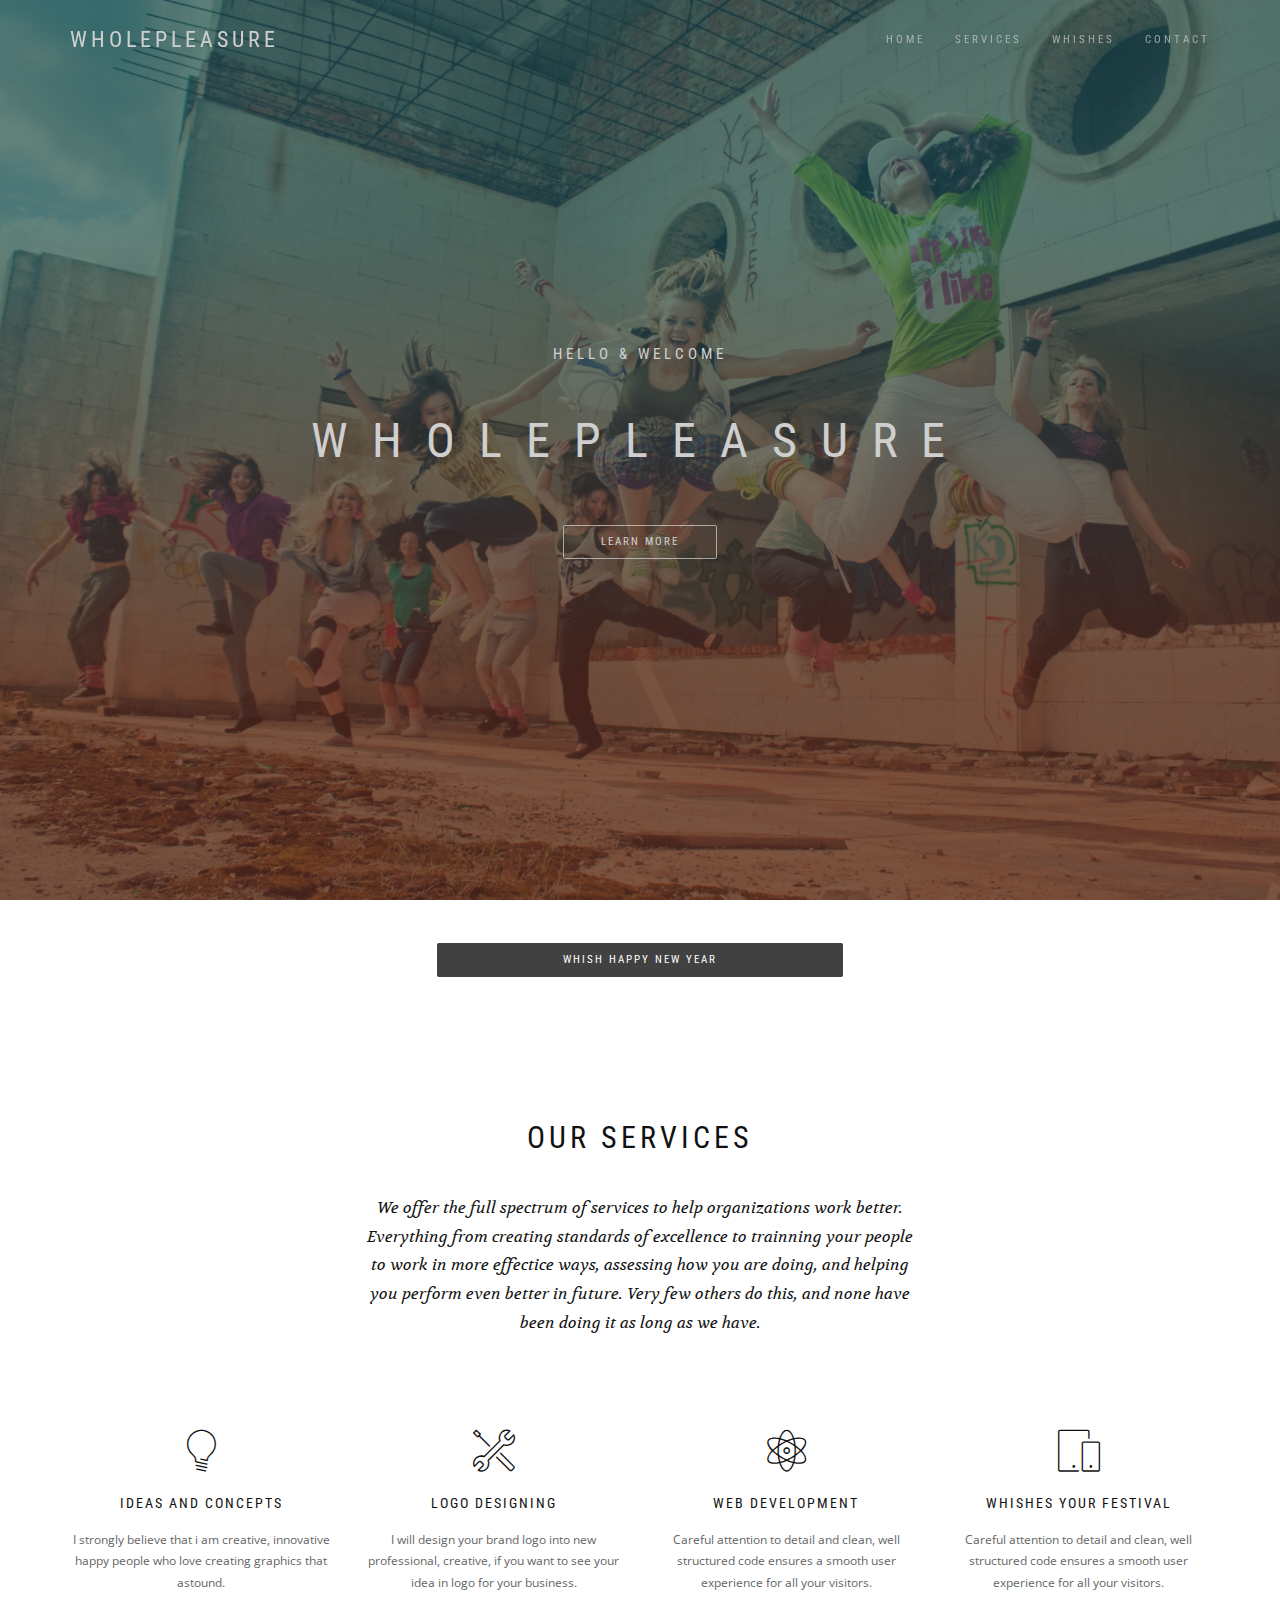
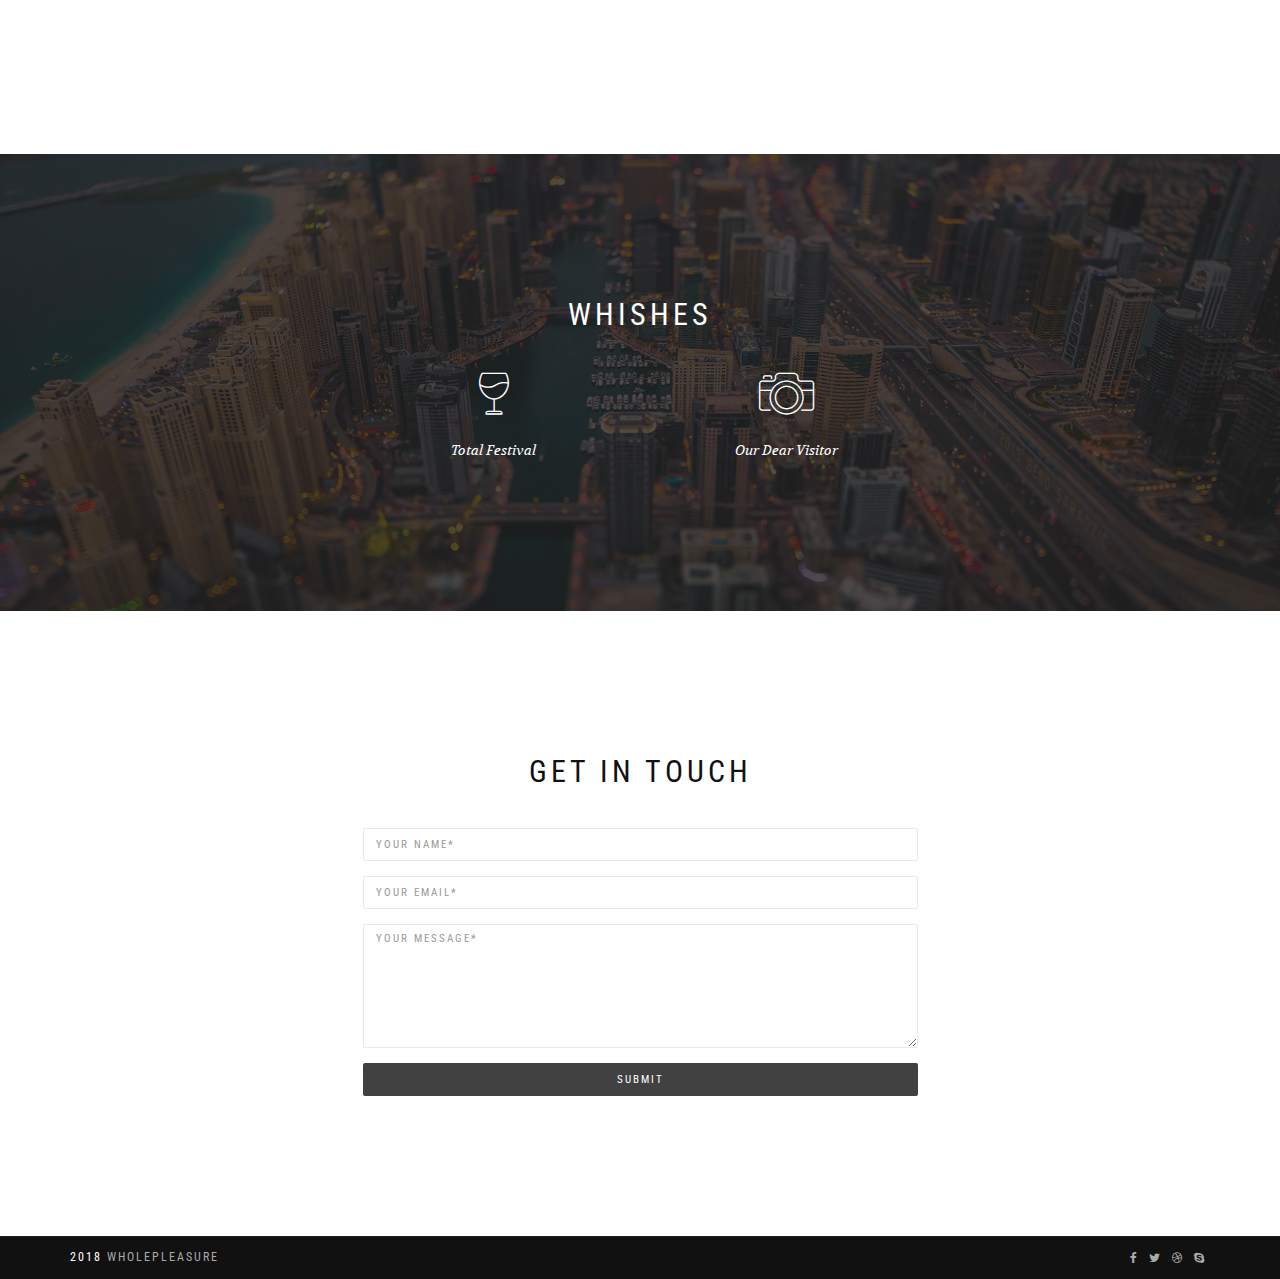
==== commit 5996c296: "add" ====
--- a/public/index.html
+++ b/public/index.html
@@ -69,6 +69,16 @@
         </div>
       </section>
       <div class="main">
+        <br><br>
+        <section>
+          <div class='row'>
+            <div class='col-md-4'></div>
+            <div class='col-md-4'>
+              <a href='https://www.wholepleasure.co.in/newyear/index.html' class="btn btn-block btn-round btn-d" id="cfsubmit">Whish Happy New Year</a>
+            </div>
+            <div class='col-md-4'></div>
+          </div>
+        </section>
         <section class="module" id="services">
           <div class="container">
             <div class="row">
@@ -151,7 +161,7 @@
             </div>
             <div class="row">
               <div class="col-sm-6 col-sm-offset-3">
-                <form id="contactForm" role="form" method="post" action="php/contact.php">
+                <form id="contactForm" method="post" >
                   <div class="form-group">
                     <label class="sr-only" for="name">Name</label>
                     <input class="form-control" type="text" id="name" name="name" placeholder="Your Name*" required="required" data-validation-required-message="Please enter your name."/>
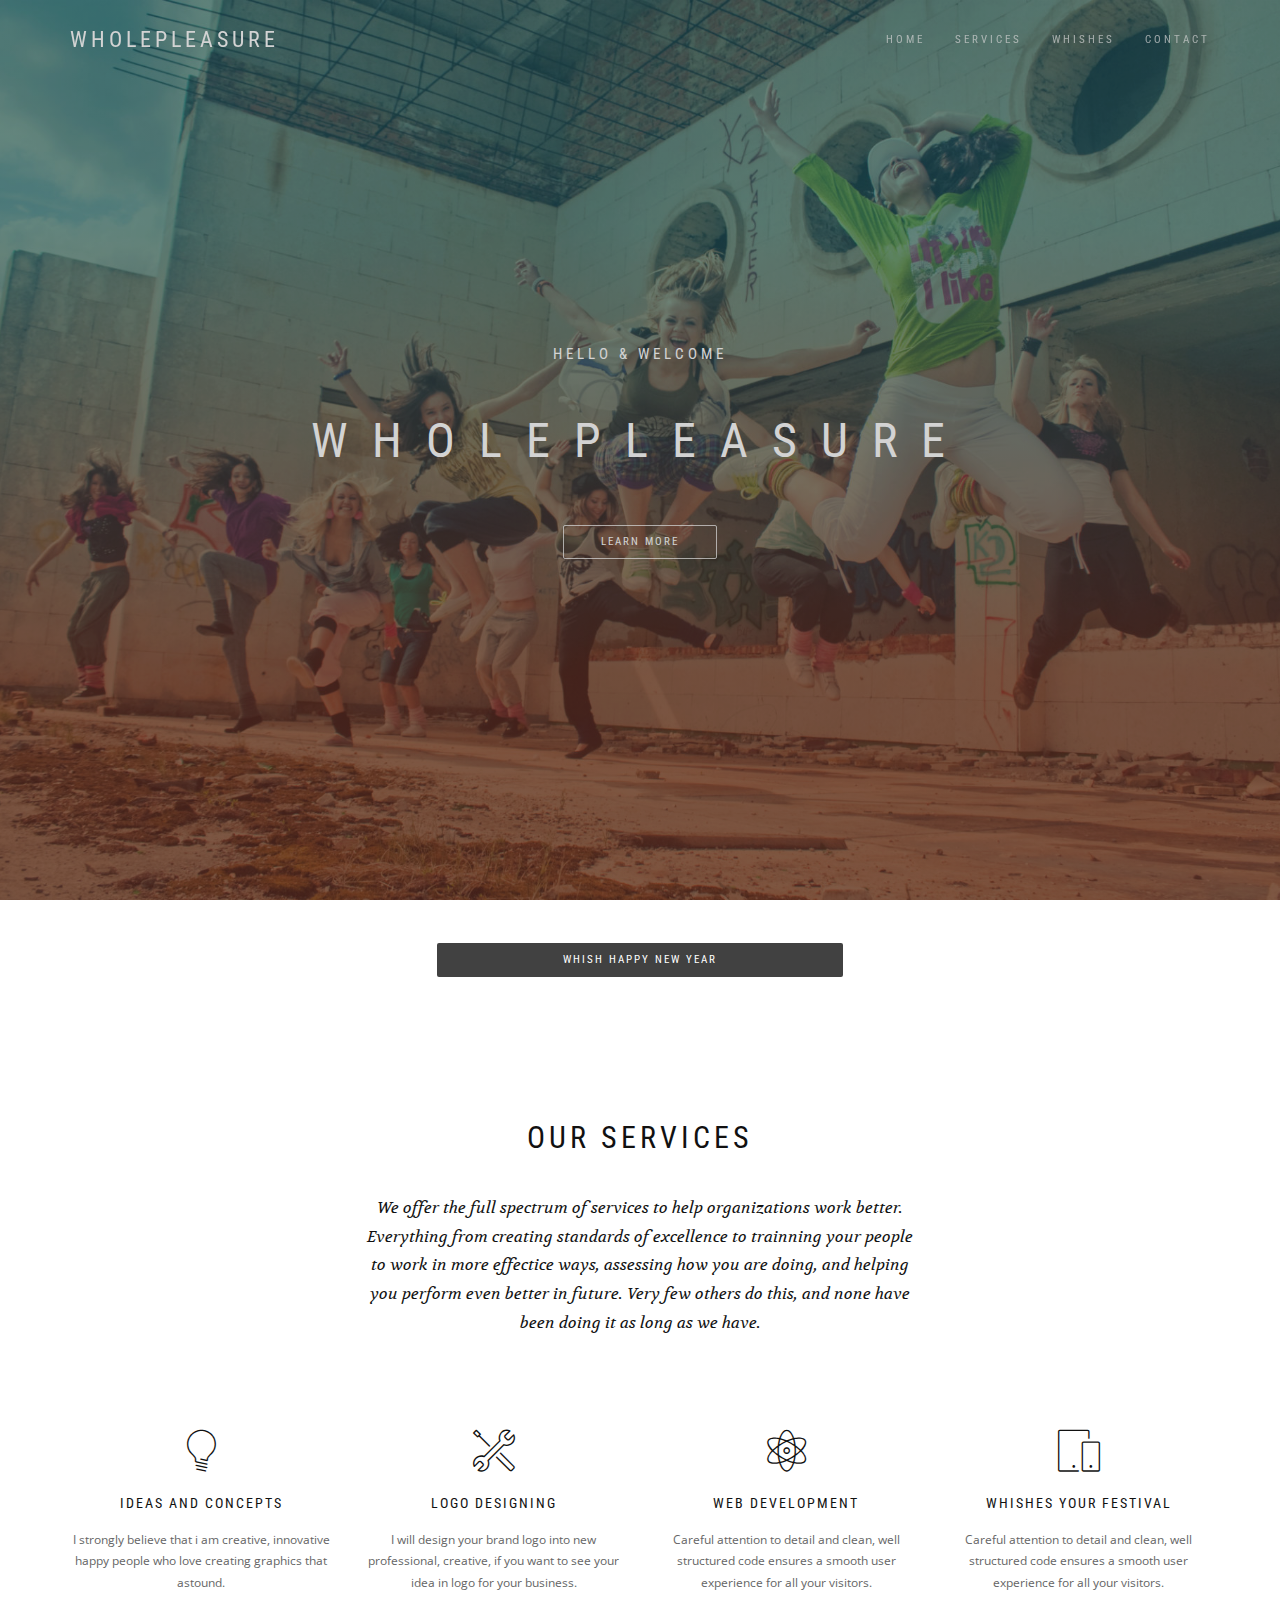
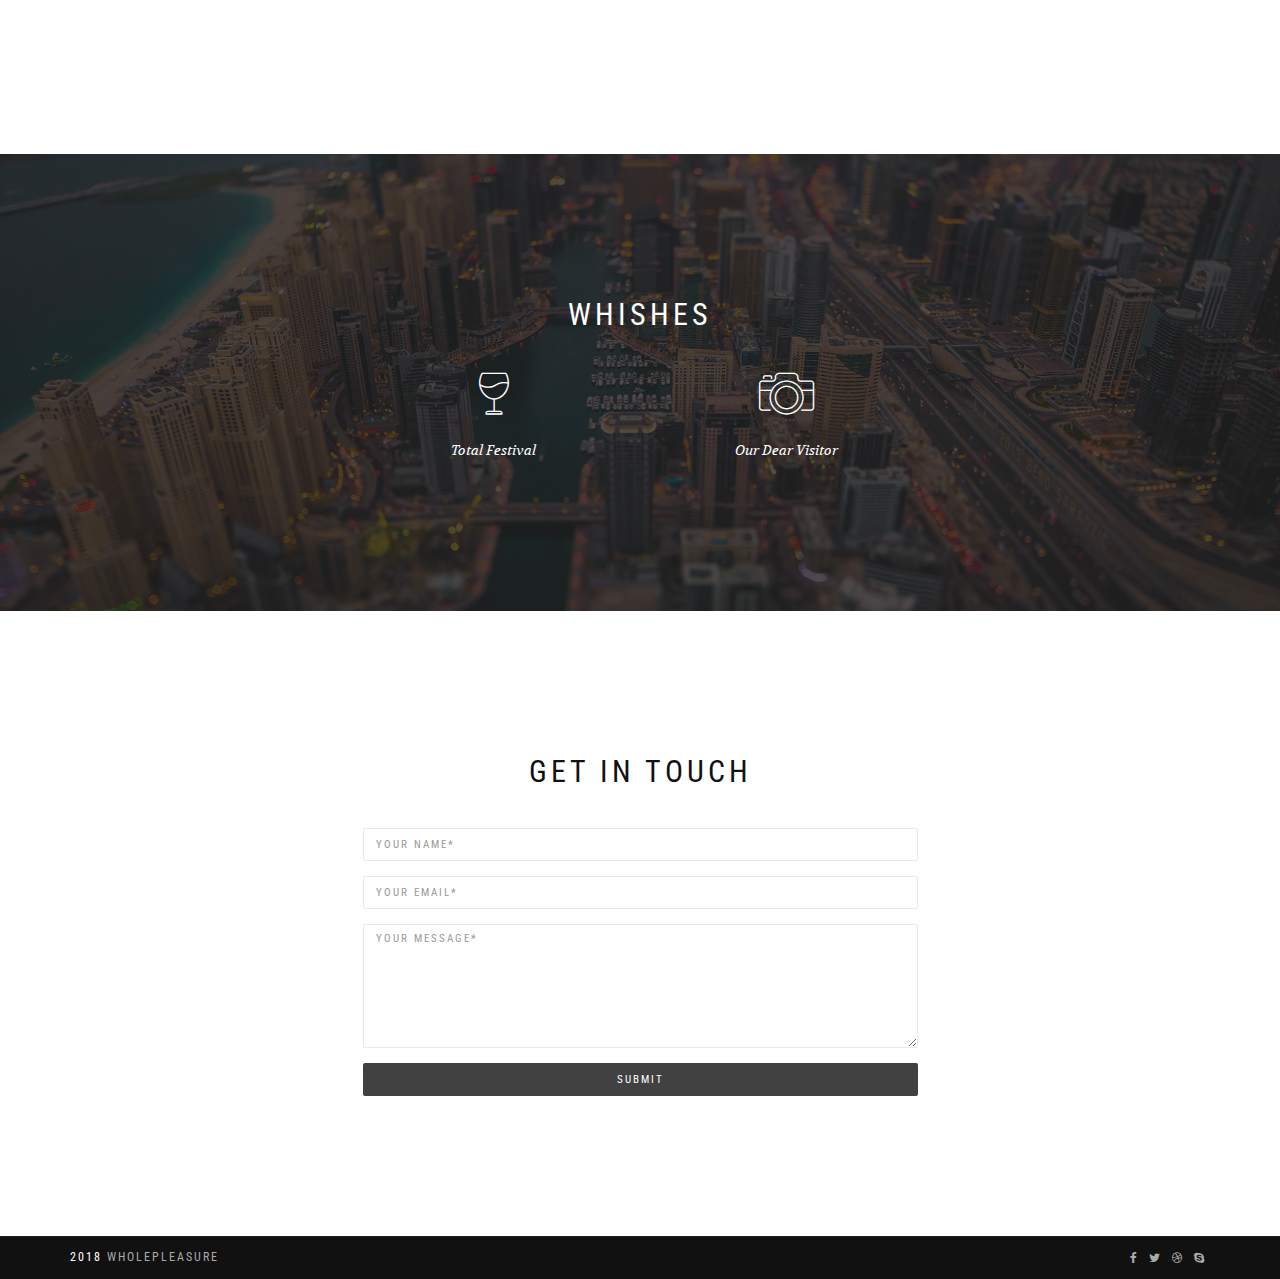
==== commit 5059bcb2: "jk" ====
--- a/public/index.html
+++ b/public/index.html
@@ -161,7 +161,7 @@
             </div>
             <div class="row">
               <div class="col-sm-6 col-sm-offset-3">
-                <form id="contactForm" method="post" >
+                <form name="contact" netlify id="contactForm" method="post" >
                   <div class="form-group">
                     <label class="sr-only" for="name">Name</label>
                     <input class="form-control" type="text" id="name" name="name" placeholder="Your Name*" required="required" data-validation-required-message="Please enter your name."/>
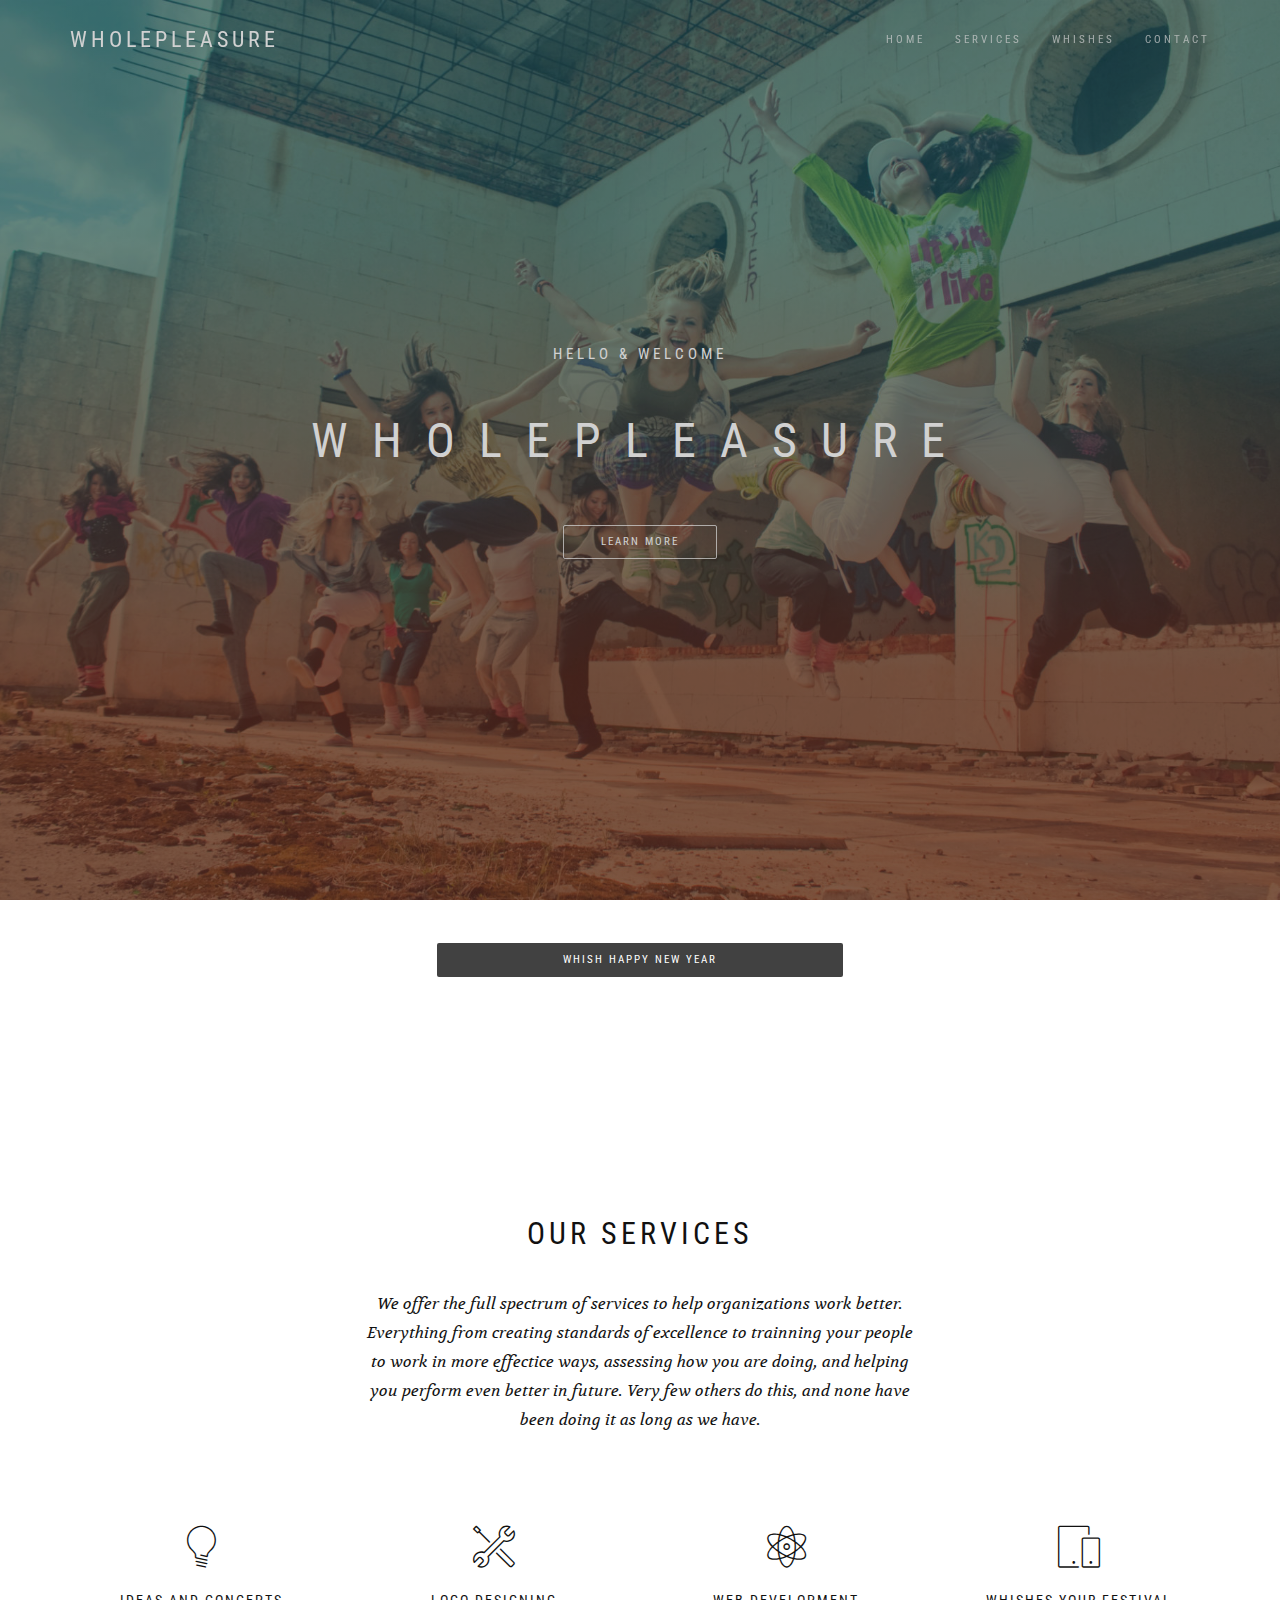
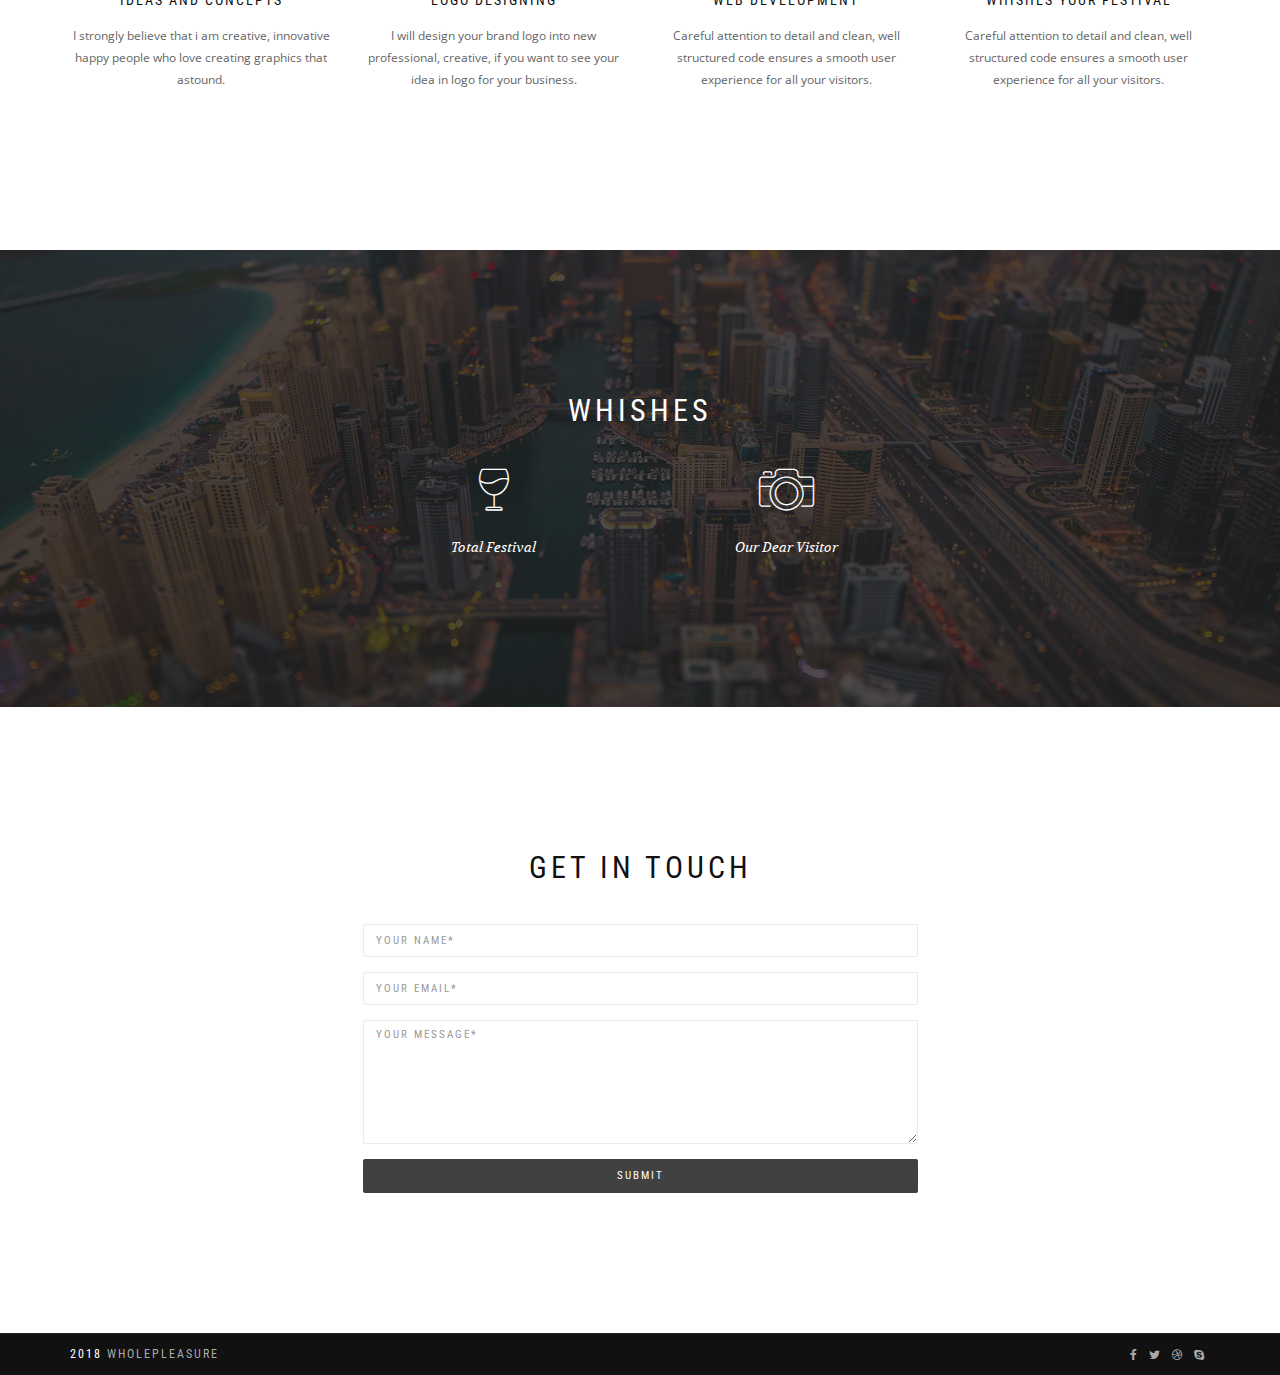
==== commit e9dbe705: "add ads" ====
--- a/public/index.html
+++ b/public/index.html
@@ -1,6 +1,13 @@
 <!DOCTYPE html>
 <html lang="en-US" dir="ltr">
   <head>
+    <script async src="//pagead2.googlesyndication.com/pagead/js/adsbygoogle.js"></script>
+<script>
+  (adsbygoogle = window.adsbygoogle || []).push({
+    google_ad_client: "ca-pub-5602887928303875",
+    enable_page_level_ads: true
+  });
+</script>
     <meta charset="utf-8">
     <meta http-equiv="X-UA-Compatible" content="IE=edge">
     <meta name="viewport" content="width=device-width, initial-scale=1">
@@ -79,6 +86,19 @@
             <div class='col-md-4'></div>
           </div>
         </section>
+        <section>
+          <div class='row'>
+            <script async src="//pagead2.googlesyndication.com/pagead/js/adsbygoogle.js"></script>
+            <!-- Home Banner -->
+            <ins class="adsbygoogle"
+                 style="display:inline-block;width:728px;height:90px"
+                 data-ad-client="ca-pub-5602887928303875"
+                 data-ad-slot="2820308534"></ins>
+            <script>
+            (adsbygoogle = window.adsbygoogle || []).push({});
+            </script>
+          </div>
+        </section>
         <section class="module" id="services">
           <div class="container">
             <div class="row">
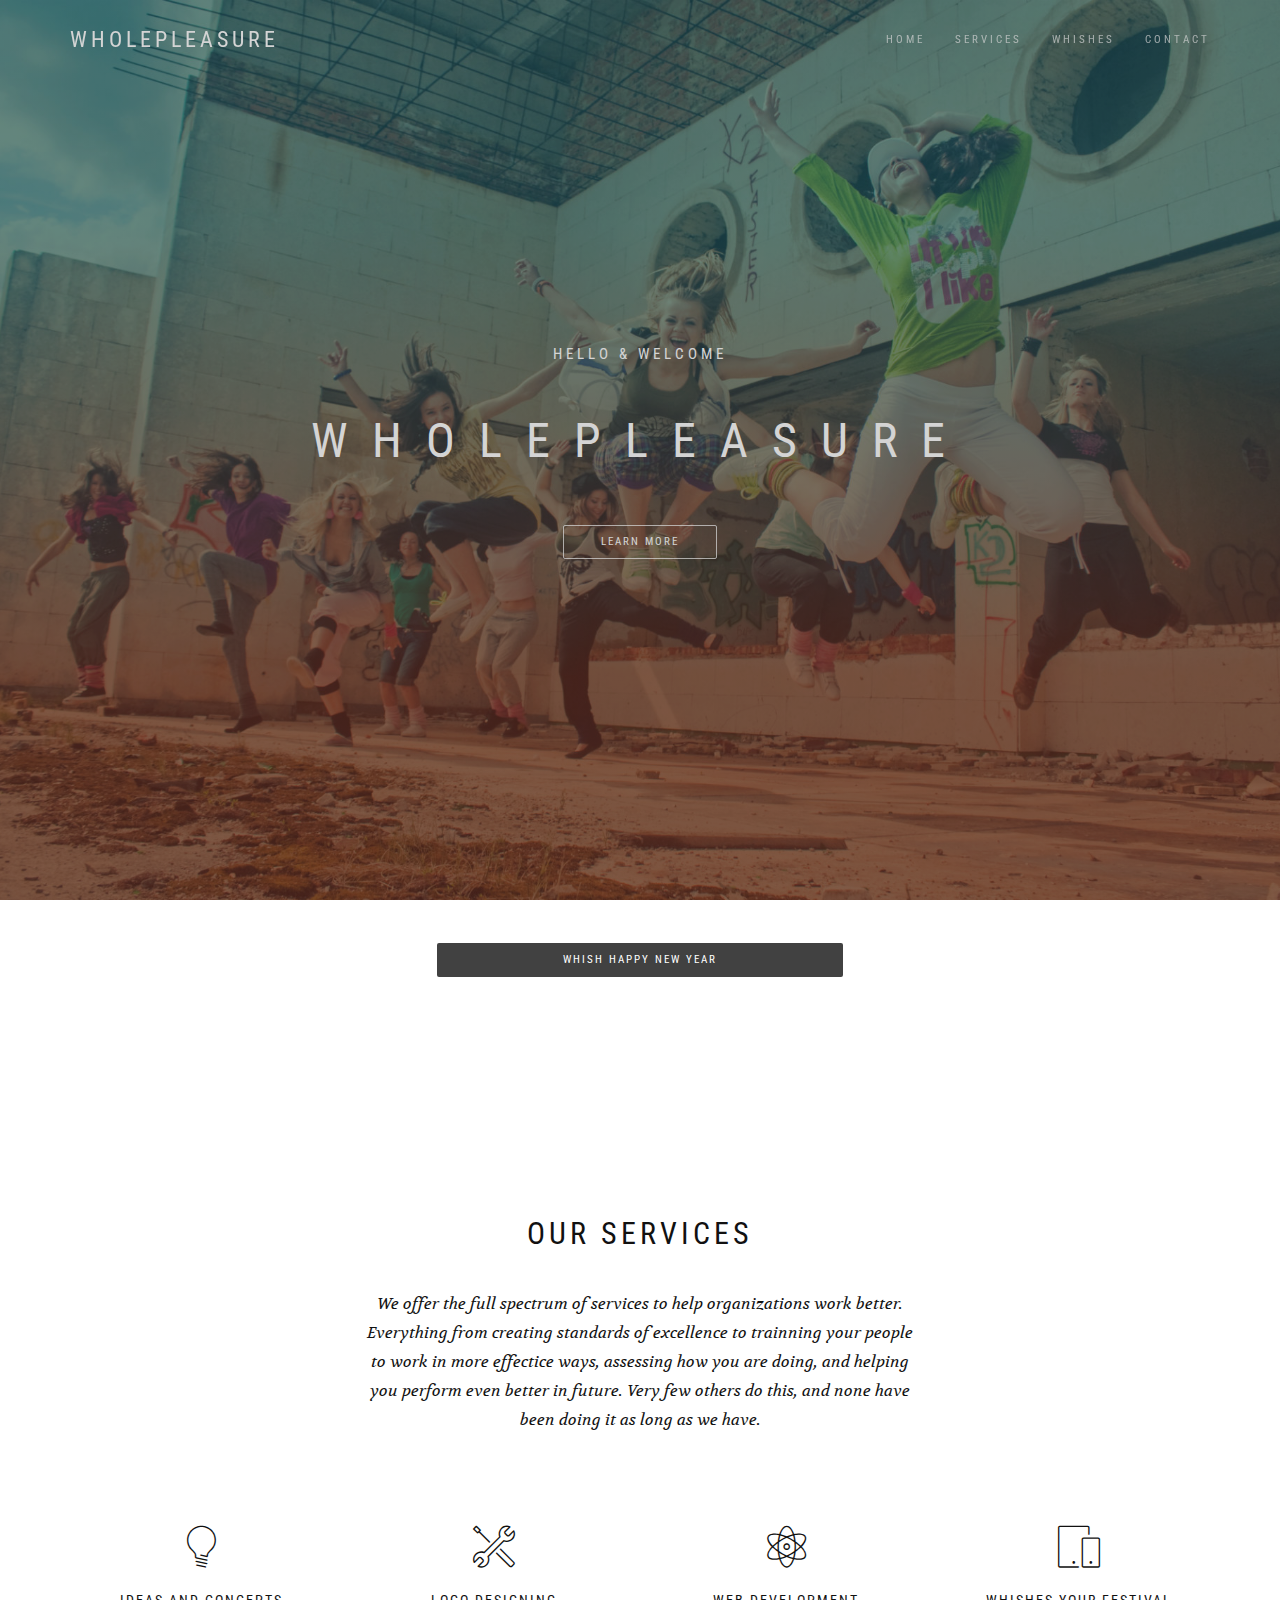
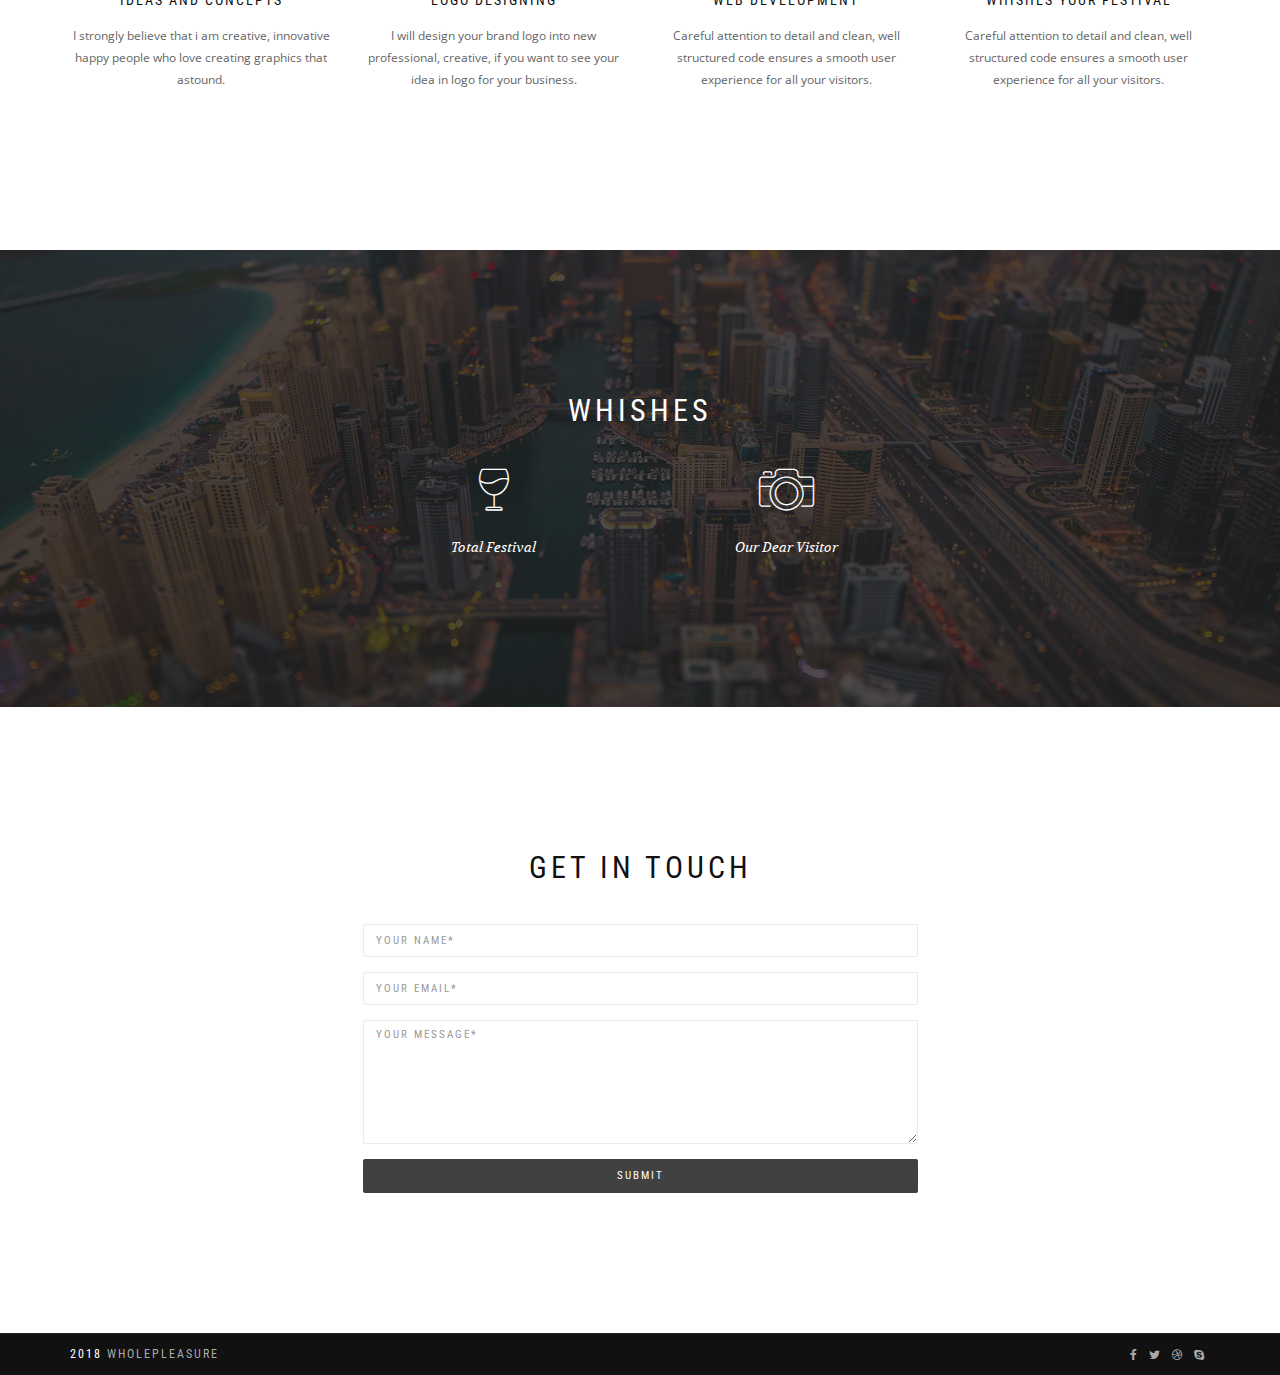
==== commit 6fffb31d: "add" ====
--- a/public/index.html
+++ b/public/index.html
@@ -15,7 +15,7 @@
     Document Title
     =============================================
     -->
-    <title>Titan | Multipurpose HTML5 Template</title>
+    <title>Wish Your Besties</title>
     <!--  
     Favicons
     =============================================
